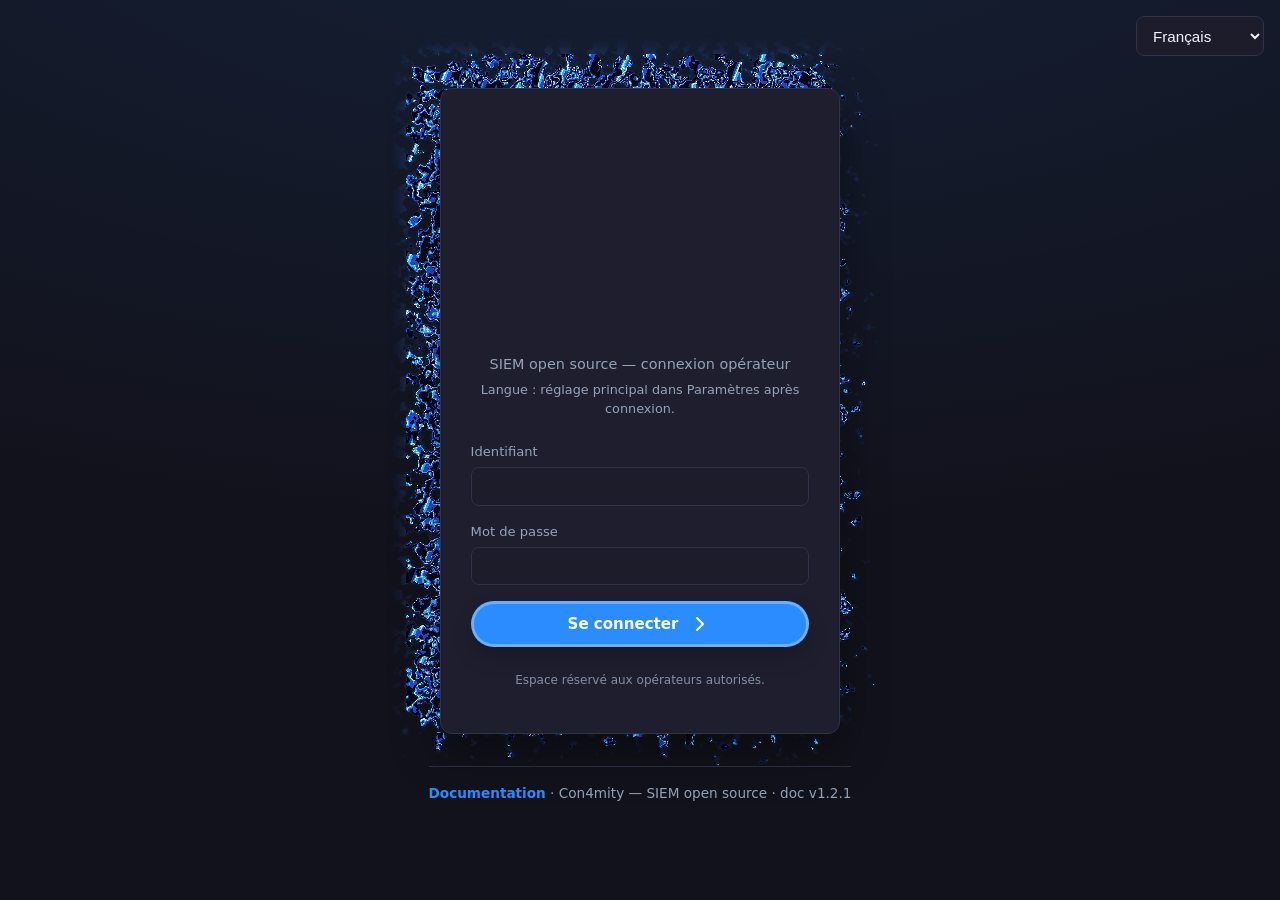
==== frontend/index.html @ 52e753b9 "Initial commit - backend + dashboard + correlator" ====
<!DOCTYPE html>
<html lang="fr">
  <head>
    <meta charset="UTF-8" />
    <meta name="viewport" content="width=device-width, initial-scale=1.0" />
    <title>Con4mity — Connexion</title>
    <link rel="stylesheet" href="style.css?v=10" />
  </head>
  <body class="page page--center" data-page-title-key="pageTitle.login">
    <!-- Filtre SVG « electric border » (turbulence + displacement) — inspiré freefrontend / CodePen -->
    <!-- 1×1 + pas de overflow:hidden : sinon Chrome peut ignorer filter:url(#…) sur du HTML -->
    <svg
      class="login-electric-filters"
      width="1"
      height="1"
      aria-hidden="true"
      focusable="false"
    >
      <defs>
        <filter
          id="con4mity-electric"
          x="-60%"
          y="-60%"
          width="220%"
          height="220%"
          color-interpolation-filters="sRGB"
        >
          <feTurbulence
            type="fractalNoise"
            baseFrequency="0.045"
            numOctaves="3"
            seed="2"
            result="noise"
          >
            <animate
              attributeName="baseFrequency"
              dur="2.2s"
              values="0.032;0.09;0.045"
              repeatCount="indefinite"
            />
            <animate
              attributeName="seed"
              dur="3.5s"
              values="2;31;2"
              repeatCount="indefinite"
            />
          </feTurbulence>
          <!-- Contraste sur le bruit = déplacements plus « foudre », moins lisse -->
          <feComponentTransfer in="noise" result="noiseSharp">
            <feFuncR type="linear" slope="2.4" intercept="-0.35" />
            <feFuncG type="linear" slope="2.4" intercept="-0.35" />
          </feComponentTransfer>
          <feDisplacementMap
            in="SourceGraphic"
            in2="noiseSharp"
            scale="56"
            xChannelSelector="R"
            yChannelSelector="G"
          />
        </filter>
      </defs>
    </svg>

    <div class="login-toolbar">
      <label class="login-lang-label">
        <span class="visually-hidden" data-i18n="lang.label">Langue</span>
        <select class="lang-select" aria-label="Language">
          <option value="fr" data-i18n="settings.lang.fr">Français</option>
          <option value="en" data-i18n="settings.lang.en">English</option>
          <option value="es" data-i18n="settings.lang.es">Español</option>
        </select>
      </label>
    </div>

    <div class="login-electric-wrap">
      <div class="login-electric-ring" aria-hidden="true"></div>
      <main class="card login-card">
      <img
        src="assets/logo.png?v=5"
        alt="Con4mity"
        class="login-logo"
        width="220"
        height="120"
        decoding="async"
      />
      <p class="tagline" data-i18n="login.tagline">
        SIEM open source — connexion opérateur
      </p>
      <p class="muted" style="font-size: 0.8rem; margin-top: -0.25rem" data-i18n="login.langHint"></p>
      <form id="login-form" class="stack">
        <label>
          <span data-i18n="login.username">Identifiant</span>
          <input name="username" type="text" autocomplete="username" required />
        </label>
        <label>
          <span data-i18n="login.password">Mot de passe</span>
          <input
            name="password"
            type="password"
            autocomplete="current-password"
            required
          />
        </label>
        <button type="submit" class="btn btn--primary btn--shine">
          <span data-i18n="login.submit">Se connecter</span>
          <svg
            class="btn--shine__icon"
            width="24"
            height="24"
            viewBox="0 0 24 24"
            fill="none"
            xmlns="http://www.w3.org/2000/svg"
            aria-hidden="true"
          >
            <path
              d="M9 6l6 6-6 6"
              stroke="currentColor"
              stroke-width="2"
              stroke-linecap="round"
              stroke-linejoin="round"
            />
          </svg>
        </button>
        <p id="login-error" class="error" hidden></p>
      </form>
      <p class="login-footer" data-i18n="login.footer">
        Espace réservé aux opérateurs autorisés.
      </p>
      </main>
    </div>

    <div id="app-footer"></div>
    <script src="app.js?v=7"></script>
    <script src="i18n.js?v=5"></script>
    <script src="footer.js?v=5"></script>
    <script>
      function loginErrorMessage(raw) {
        const s = (raw || "").toLowerCase();
        if (s.includes("invalid username") || s.includes("invalid password")) {
          return typeof t === "function" ? t("login.errorInvalid") : "Identifiants invalides";
        }
        if (raw && raw.length < 200) return raw;
        return typeof t === "function" ? t("login.errorNetwork") : "Erreur de connexion";
      }

      document.getElementById("login-form").addEventListener("submit", async (e) => {
        e.preventDefault();
        const err = document.getElementById("login-error");
        err.hidden = true;
        const fd = new FormData(e.target);
        const username = String(fd.get("username") || "").trim();
        const password = String(fd.get("password") || "");
        try {
          const data = await fetch(`${API_BASE}/login`, {
            method: "POST",
            headers: { "Content-Type": "application/json" },
            body: JSON.stringify({ username, password }),
          });
          if (!data.ok) {
            const text = await data.text();
            let detail = text;
            try {
              const j = JSON.parse(text);
              if (j.detail) detail = typeof j.detail === "string" ? j.detail : JSON.stringify(j.detail);
            } catch (_) {}
            throw new Error(loginErrorMessage(detail));
          }
          const json = await data.json();
          localStorage.setItem("con4mity_token", json.access_token);
          window.location.href = "overview.html";
        } catch (x) {
          err.textContent = loginErrorMessage(x.message);
          err.hidden = false;
        }
      });

    </script>
  </body>
</html>
---- frontend/style.css ----
:root {
  --bg: #12121c;
  --bg-elevated: #1c1c2b;
  --panel: #1e1e2e;
  --text: #f0f3fa;
  --muted: #94a3b8;
  --accent: #2b8cff;
  --accent-hover: #4a9eff;
  --accent-muted: rgba(43, 140, 255, 0.15);
  --border: #2d3348;
  --crit: #f87171;
  --high: #fb923c;
  --med: #facc15;
  --ok: #4ade80;
  --radius: 12px;
  --radius-sm: 8px;
  --shadow: 0 16px 48px rgba(0, 0, 0, 0.45);
  --font: "Segoe UI", system-ui, -apple-system, Roboto, sans-serif;
}

*,
*::before,
*::after {
  box-sizing: border-box;
}

body {
  margin: 0;
  font-family: var(--font);
  background: var(--bg);
  color: var(--text);
  line-height: 1.5;
  -webkit-font-smoothing: antialiased;
}

.page {
  min-height: 100vh;
  padding: 0 clamp(1rem, 3vw, 2rem) 2rem;
}

.page--center {
  display: flex;
  flex-direction: column;
  align-items: center;
  justify-content: center;
  padding-top: 3rem;
  padding-bottom: 2rem;
  background:
    radial-gradient(ellipse 120% 80% at 50% -20%, rgba(43, 140, 255, 0.12), transparent),
    var(--bg);
}

.login-toolbar {
  position: fixed;
  top: 1rem;
  right: 1rem;
  z-index: 10;
}

.visually-hidden {
  position: absolute;
  width: 1px;
  height: 1px;
  padding: 0;
  margin: -1px;
  overflow: hidden;
  clip: rect(0, 0, 0, 0);
  white-space: nowrap;
  border: 0;
}

.card {
  width: min(100%, 400px);
  background: var(--panel);
  border: 1px solid var(--border);
  border-radius: var(--radius);
  padding: 2rem 1.85rem;
  box-shadow: var(--shadow);
}

.login-card {
  text-align: center;
}

/* Filtre SVG : rester dans le document sans être masqué (réf. filter: url(#con4mity-electric)) */
.login-electric-filters {
  position: fixed;
  left: 0;
  top: 0;
  width: 1px;
  height: 1px;
  margin: 0;
  padding: 0;
  border: 0;
  overflow: visible;
  pointer-events: none;
  opacity: 0;
  z-index: -1;
}

/* Bordure « electric » bleue : anneau déformé par feTurbulence + feDisplacementMap */
.login-electric-wrap {
  position: relative;
  width: min(100%, 400px);
}

.login-electric-ring {
  position: absolute;
  inset: -6px;
  z-index: 0;
  pointer-events: none;
  border-radius: calc(var(--radius) + 6px);
  /* Bandes contrastées : le displacement déforme des arêtes nettes → effet « foudre » */
  background: repeating-linear-gradient(
    112deg,
    #020617 0px,
    #020617 4px,
    #1e3a8a 4px,
    #1e3a8a 6px,
    #38bdf8 6px,
    #38bdf8 7px,
    #f0f9ff 7px,
    #f0f9ff 8px,
    #38bdf8 8px,
    #38bdf8 10px,
    #1d4ed8 10px,
    #1d4ed8 14px,
    #020617 14px,
    #020617 18px
  );
  background-size: 220% 220%;
  animation: login-electric-shift 2.8s linear infinite;
  filter: url(#con4mity-electric);
  /* Halo séparé : gros blur sur l’élément filtré lisse tout l’effet */
  box-shadow: 0 0 18px rgba(59, 130, 246, 0.35);
}

@keyframes login-electric-shift {
  0% {
    background-position: 0% 40%;
  }
  100% {
    background-position: 100% 60%;
  }
}

.card.login-card {
  position: relative;
  z-index: 1;
  width: 100%;
  margin: 0;
  border: 1px solid var(--border);
  border-radius: var(--radius);
  background: var(--panel);
  box-shadow: var(--shadow);
}

@media (prefers-reduced-motion: reduce) {
  .login-electric-ring {
    animation: none;
    filter: none;
    background: linear-gradient(135deg, #1e40af, #3b82f6, #60a5fa);
    background-size: 100% 100%;
    box-shadow: 0 0 20px rgba(59, 130, 246, 0.35);
  }
}

.login-logo {
  display: block;
  width: min(220px, 85%);
  height: auto;
  margin: 0 auto 1.25rem;
}

.login-card .tagline {
  margin: 0 0 0.5rem;
  font-size: 0.9rem;
  color: var(--muted);
}

.stack {
  display: flex;
  flex-direction: column;
  gap: 1rem;
  margin-top: 1.5rem;
  text-align: left;
}

.stack label {
  display: flex;
  flex-direction: column;
  gap: 0.35rem;
  font-size: 0.82rem;
  color: var(--muted);
}

input,
select {
  padding: 0.6rem 0.75rem;
  border-radius: var(--radius-sm);
  border: 1px solid var(--border);
  background: var(--bg-elevated);
  color: var(--text);
  font-size: 0.95rem;
}

input:focus,
select:focus {
  outline: none;
  border-color: var(--accent);
  box-shadow: 0 0 0 3px var(--accent-muted);
}

.btn {
  cursor: pointer;
  border: none;
  border-radius: var(--radius-sm);
  padding: 0.65rem 1.1rem;
  font-weight: 600;
  font-size: 0.9rem;
  font-family: inherit;
  transition: background 0.15s, transform 0.1s;
}

.btn:active {
  transform: scale(0.98);
}

.btn--primary {
  background: var(--accent);
  color: #fff;
}

.btn--primary:hover {
  background: var(--accent-hover);
}

/* Uiverse shine button — https://uiverse.io/adeladel522/giant-earwig-69 (login submit) */
.btn--shine {
  position: relative;
  display: flex;
  align-items: center;
  justify-content: center;
  gap: 0.625rem;
  width: 100%;
  padding-block: 0.5rem;
  padding-inline: 1.25rem;
  border-radius: 9999px;
  border: 3px solid rgba(255, 255, 255, 0.3);
  outline: none;
  overflow: hidden;
  font-size: 0.94rem;
  font-weight: 700;
  box-shadow: 0 10px 20px rgba(0, 0, 0, 0.2);
  transition: transform 0.3s ease-in-out, border-color 0.3s ease-in-out, background 0.3s ease-in-out,
    box-shadow 0.3s ease-in-out;
}

.btn--shine .btn--shine__icon {
  width: 24px;
  height: 24px;
  flex-shrink: 0;
  transition: transform 0.3s ease-in-out;
}

.btn--shine:hover {
  transform: scale(1.05);
  border-color: rgba(255, 255, 255, 0.6);
  background: var(--accent-hover);
}

.btn--shine:hover .btn--shine__icon {
  transform: translateX(4px);
}

.btn--shine:hover::before {
  animation: btn-shine-sweep 1.5s ease-out infinite;
}

.btn--shine::before {
  content: "";
  position: absolute;
  width: 100px;
  height: 100%;
  top: 0;
  left: -100px;
  opacity: 0.6;
  pointer-events: none;
  background-image: linear-gradient(
    120deg,
    rgba(255, 255, 255, 0) 30%,
    rgba(255, 255, 255, 0.8),
    rgba(255, 255, 255, 0) 70%
  );
}

.btn--shine:active {
  transform: scale(0.98);
}

@keyframes btn-shine-sweep {
  0% {
    left: -100px;
  }
  60% {
    left: 100%;
  }
  to {
    left: 100%;
  }
}

@media (prefers-reduced-motion: reduce) {
  .btn--shine,
  .btn--shine .btn--shine__icon {
    transition: none;
  }
  .btn--shine:hover {
    transform: none;
  }
  .btn--shine:hover .btn--shine__icon {
    transform: none;
  }
  .btn--shine:hover::before {
    animation: none;
  }
}

.btn--ghost {
  background: transparent;
  color: var(--muted);
  border: 1px solid var(--border);
}

.btn--ghost:hover {
  color: var(--text);
  border-color: var(--muted);
}

.btn--sm {
  padding: 0.35rem 0.65rem;
  font-size: 0.78rem;
  margin-right: 0.35rem;
  margin-bottom: 0.25rem;
}

.error {
  color: var(--crit);
  font-size: 0.85rem;
  margin: 0;
  text-align: center;
}

.login-footer {
  margin-top: 1.5rem;
  font-size: 0.75rem;
  color: var(--muted);
  opacity: 0.85;
}

.shell {
  max-width: 1280px;
  margin: 0 auto;
}

.topbar {
  display: flex;
  flex-wrap: wrap;
  align-items: center;
  justify-content: space-between;
  gap: 1rem;
  padding: 1rem 0 1.25rem;
  border-bottom: 1px solid var(--border);
  margin-bottom: 1.5rem;
}

.topbar__left {
  display: flex;
  align-items: center;
  gap: 1rem;
  min-width: 0;
}

.topbar__logo {
  height: 44px;
  width: auto;
  flex-shrink: 0;
}

.topbar__titles {
  min-width: 0;
}

.topbar__titles .brand-name {
  margin: 0;
  font-size: 1.05rem;
  font-weight: 700;
  letter-spacing: 0.06em;
  line-height: 1.2;
}

.topbar__titles .brand-sub {
  margin: 0.1rem 0 0;
  font-size: 0.75rem;
  color: var(--muted);
}

.topbar__right {
  display: flex;
  align-items: center;
  gap: 0.75rem;
  flex-wrap: wrap;
}

.topbar__nav {
  display: flex;
  align-items: center;
  gap: 0.35rem;
}

.topbar__nav a {
  color: var(--muted);
  text-decoration: none;
  padding: 0.45rem 0.75rem;
  border-radius: var(--radius-sm);
  font-size: 0.88rem;
  font-weight: 500;
}

.topbar__nav a:hover,
.topbar__nav a.active {
  color: var(--text);
  background: var(--accent-muted);
  color: var(--accent);
}

.muted {
  color: var(--muted);
  font-size: 0.9rem;
}

.page-intro {
  margin-bottom: 1.25rem;
}

.page-intro h1 {
  margin: 0 0 0.25rem;
  font-size: 1.35rem;
  font-weight: 700;
}

.page-intro p {
  margin: 0;
  font-size: 0.9rem;
}

.toolbar {
  display: flex;
  flex-wrap: wrap;
  align-items: center;
  gap: 0.75rem;
  margin-bottom: 1rem;
}

.search-field {
  flex: 1;
  min-width: 200px;
}

.search-field input {
  width: 100%;
}

.kpis {
  display: grid;
  grid-template-columns: repeat(auto-fit, minmax(140px, 1fr));
  gap: 0.85rem;
  margin-bottom: 1.25rem;
}

.kpi {
  background: var(--panel);
  border: 1px solid var(--border);
  border-radius: var(--radius-sm);
  padding: 1rem 1.1rem;
}

.kpi--accent {
  border-color: rgba(43, 140, 255, 0.35);
}

.kpi__label {
  display: block;
  font-size: 0.72rem;
  text-transform: uppercase;
  letter-spacing: 0.06em;
  color: var(--muted);
}

.kpi__value {
  font-size: 1.65rem;
  font-weight: 700;
  margin-top: 0.2rem;
  font-variant-numeric: tabular-nums;
}

.kpi__hint {
  font-size: 0.75rem;
  color: var(--muted);
  margin-top: 0.35rem;
}

.panel {
  background: var(--panel);
  border: 1px solid var(--border);
  border-radius: var(--radius);
  padding: 1.15rem 1.2rem 1.35rem;
}

.panel__head {
  display: flex;
  align-items: flex-start;
  justify-content: space-between;
  gap: 1rem;
  flex-wrap: wrap;
  margin-bottom: 0.85rem;
}

.panel__head h2 {
  margin: 0;
  font-size: 1rem;
  font-weight: 600;
}

.panel__actions {
  display: flex;
  align-items: center;
  gap: 0.75rem;
  flex-wrap: wrap;
  justify-content: flex-end;
}

.row {
  width: 100%;
}

.filters {
  display: flex;
  gap: 1rem;
  flex-wrap: wrap;
}

.filters label {
  font-size: 0.78rem;
  color: var(--muted);
  display: flex;
  flex-direction: column;
  gap: 0.3rem;
}

.table-wrap {
  overflow-x: auto;
  border-radius: var(--radius-sm);
  border: 1px solid var(--border);
}

.table {
  width: 100%;
  border-collapse: collapse;
  font-size: 0.86rem;
}

.table th,
.table td {
  text-align: left;
  padding: 0.65rem 0.75rem;
  border-bottom: 1px solid var(--border);
  vertical-align: top;
}

.table tr:last-child td {
  border-bottom: none;
}

.table th {
  color: var(--muted);
  font-weight: 600;
  font-size: 0.72rem;
  text-transform: uppercase;
  letter-spacing: 0.04em;
  background: var(--bg-elevated);
}

.table tbody tr:hover td {
  background: rgba(43, 140, 255, 0.04);
}

.mono {
  font-family: ui-monospace, "Cascadia Code", monospace;
  font-size: 0.82rem;
  white-space: nowrap;
}

.msg {
  max-width: 52ch;
  word-break: break-word;
}

.pill {
  display: inline-block;
  padding: 0.2rem 0.5rem;
  border-radius: 999px;
  background: var(--bg-elevated);
  font-size: 0.72rem;
  font-weight: 500;
}

.pill--crit {
  background: rgba(248, 113, 113, 0.18);
  color: var(--crit);
}

.pill--high {
  background: rgba(251, 146, 60, 0.18);
  color: var(--high);
}

.pill--med {
  background: rgba(250, 204, 21, 0.15);
  color: var(--med);
}

.pill--info {
  background: rgba(43, 140, 255, 0.15);
  color: var(--accent);
}

.pill--muted {
  background: rgba(148, 163, 184, 0.12);
  color: var(--muted);
}

.actions {
  white-space: normal;
}

.status-pill {
  display: inline-block;
  padding: 0.2rem 0.45rem;
  border-radius: 6px;
  font-size: 0.75rem;
  background: var(--bg-elevated);
  color: var(--muted);
}

.status-pill--new {
  color: var(--crit);
  background: rgba(248, 113, 113, 0.12);
}

.status-pill--progress {
  color: var(--high);
  background: rgba(251, 146, 60, 0.12);
}

.status-pill--done {
  color: var(--ok);
  background: rgba(74, 222, 128, 0.12);
}

.table-empty {
  padding: 2rem;
  text-align: center;
  color: var(--muted);
  font-size: 0.9rem;
}

.nav-links {
  display: flex;
  flex-wrap: wrap;
  align-items: center;
  gap: 0.25rem;
}

.navlink {
  color: var(--muted);
  text-decoration: none;
  padding: 0.45rem 0.65rem;
  border-radius: var(--radius-sm);
  font-size: 0.82rem;
  font-weight: 500;
  white-space: nowrap;
}

.navlink:hover,
.navlink.active {
  color: var(--accent);
  background: var(--accent-muted);
}

.chart-grid {
  display: grid;
  grid-template-columns: repeat(auto-fit, minmax(280px, 1fr));
  gap: 1rem;
  margin-bottom: 1.25rem;
}

.chart-card {
  background: var(--panel);
  border: 1px solid var(--border);
  border-radius: var(--radius);
  padding: 1rem 1.1rem;
}

.chart-card h3 {
  margin: 0 0 0.75rem;
  font-size: 0.88rem;
  font-weight: 600;
  color: var(--muted);
}

.chart-card canvas {
  max-height: 220px;
}

.timeline-strip {
  display: flex;
  align-items: flex-end;
  gap: 3px;
  height: 72px;
  padding: 0.5rem 0;
}

.timeline-bar {
  flex: 1;
  min-width: 4px;
  background: var(--accent);
  border-radius: 3px 3px 0 0;
  opacity: 0.85;
  transition: opacity 0.15s;
}

.timeline-bar:hover {
  opacity: 1;
}

.map-grid {
  display: grid;
  grid-template-columns: 1fr minmax(220px, 34%);
  gap: 1rem;
  align-items: start;
}

.source-cols {
  display: grid;
  grid-template-columns: 1fr 1fr;
  gap: 1rem;
}

.source-col__title {
  margin: 0 0 0.5rem;
  font-size: 0.72rem;
  font-weight: 600;
  text-transform: uppercase;
  letter-spacing: 0.06em;
}

@media (max-width: 720px) {
  .map-grid {
    grid-template-columns: 1fr;
  }

  .source-cols {
    grid-template-columns: 1fr;
  }
}

.map-placeholder {
  background: var(--bg-elevated);
  border: 1px dashed var(--border);
  border-radius: var(--radius-sm);
  min-height: 140px;
  display: flex;
  align-items: center;
  justify-content: center;
  color: var(--muted);
  font-size: 0.85rem;
  padding: 1rem;
  text-align: center;
}

.ip-list {
  font-size: 0.8rem;
  color: var(--muted);
  margin: 0;
  padding-left: 1.1rem;
}

.ip-list li {
  margin-bottom: 0.25rem;
}

.drawer-backdrop {
  position: fixed;
  inset: 0;
  background: rgba(0, 0, 0, 0.45);
  z-index: 50;
  display: none;
}

.drawer-backdrop.is-open {
  display: block;
}

.drawer {
  position: fixed;
  top: 0;
  right: 0;
  width: min(100%, 420px);
  height: 100%;
  background: var(--panel);
  border-left: 1px solid var(--border);
  z-index: 51;
  padding: 1.25rem;
  overflow-y: auto;
  transform: translateX(100%);
  transition: transform 0.2s ease;
}

.drawer.is-open {
  transform: translateX(0);
}

.drawer h3 {
  margin-top: 0;
}

.drawer .btn {
  margin-top: 0.75rem;
  margin-right: 0.5rem;
}

.toggle-row {
  display: flex;
  align-items: center;
  gap: 0.75rem;
  flex-wrap: wrap;
  margin-bottom: 1rem;
}

.toggle-row label {
  font-size: 0.8rem;
  color: var(--muted);
  display: flex;
  align-items: center;
  gap: 0.35rem;
}

.filter-grid {
  display: grid;
  grid-template-columns: repeat(auto-fit, minmax(140px, 1fr));
  gap: 0.75rem;
  margin-bottom: 1rem;
}

.filter-grid label {
  font-size: 0.75rem;
  color: var(--muted);
  display: flex;
  flex-direction: column;
  gap: 0.25rem;
}

.seg {
  display: inline-flex;
  border: 1px solid var(--border);
  border-radius: var(--radius-sm);
  overflow: hidden;
}

.seg button {
  border: none;
  background: transparent;
  color: var(--muted);
  padding: 0.4rem 0.75rem;
  font-size: 0.8rem;
  cursor: pointer;
}

.seg button.is-on {
  background: var(--accent-muted);
  color: var(--accent);
}

.site-footer {
  max-width: 1280px;
  margin: 2rem auto 0;
  padding: 1rem 0 1.5rem;
  border-top: 1px solid var(--border);
  font-size: 0.85rem;
  color: var(--muted);
  text-align: center;
}

.site-footer__link {
  color: var(--accent);
  text-decoration: none;
  font-weight: 600;
}

.site-footer__link:hover {
  text-decoration: underline;
}

.page--doc {
  padding-bottom: 3rem;
}

.doc-header {
  display: flex;
  align-items: center;
  justify-content: space-between;
  padding: 0.75rem clamp(1rem, 3vw, 2rem);
  border-bottom: 1px solid var(--border);
  background: var(--panel);
}

.doc-header__link {
  color: var(--text);
  font-weight: 700;
  letter-spacing: 0.06em;
  text-decoration: none;
}

.doc-shell {
  padding-top: 1.25rem;
}

.doc-version {
  font-size: 0.9rem;
  color: var(--muted);
  margin-bottom: 1rem;
}

.doc-body {
  background: var(--panel);
  border: 1px solid var(--border);
  border-radius: var(--radius);
  padding: 1.25rem 1.35rem 1.75rem;
  margin-bottom: 1.5rem;
}

.doc-body h1,
.doc-body h2 {
  margin-top: 1.25rem;
  font-size: 1.15rem;
}

.doc-body h1:first-child,
.doc-body nav + h1 {
  margin-top: 0;
}

.doc-toc {
  display: flex;
  flex-wrap: wrap;
  gap: 0.5rem 1rem;
  margin-bottom: 1rem;
  padding-bottom: 0.75rem;
  border-bottom: 1px solid var(--border);
}

.doc-toc a {
  color: var(--accent);
  font-size: 0.85rem;
  text-decoration: none;
}

.doc-toc a:hover {
  text-decoration: underline;
}

.doc-body code {
  font-size: 0.82em;
  background: var(--bg-elevated);
  padding: 0.1rem 0.35rem;
  border-radius: 4px;
}

.settings-lang-panel {
  margin-bottom: 1.25rem;
}

.settings-lang-panel h2 {
  margin-top: 0;
  font-size: 1rem;
}

.settings-lang-row {
  display: flex;
  flex-direction: column;
  gap: 0.35rem;
  margin-top: 0.75rem;
  max-width: 280px;
  font-size: 0.85rem;
  color: var(--muted);
}

.settings-blocks {
  display: flex;
  flex-direction: column;
  gap: 1.5rem;
}

.settings-block__title {
  margin: 0 0 0.75rem;
  font-size: 1rem;
  color: var(--accent);
  letter-spacing: 0.04em;
  text-transform: uppercase;
  font-weight: 700;
}

.settings-card-grid {
  display: grid;
  grid-template-columns: repeat(auto-fill, minmax(260px, 1fr));
  gap: 0.85rem;
}

.settings-card {
  background: var(--bg-elevated);
  border: 1px solid var(--border);
  border-radius: var(--radius-sm);
  padding: 1rem 1.1rem;
}

.settings-card h3 {
  margin: 0 0 0.5rem;
  font-size: 0.95rem;
}

.settings-card p {
  margin: 0 0 0.65rem;
  font-size: 0.82rem;
  color: var(--muted);
  line-height: 1.45;
}

.settings-badge {
  display: inline-block;
  font-size: 0.72rem;
  padding: 0.2rem 0.5rem;
  border-radius: 999px;
  background: var(--accent-muted);
  color: var(--accent);
  font-weight: 600;
}

.login-lang-label {
  display: flex;
  align-items: center;
  gap: 0.5rem;
}

.login-lang-label select {
  min-width: 8rem;
}

@media (max-width: 640px) {
  .topbar__left {
    width: 100%;
  }

  .topbar__right {
    width: 100%;
    justify-content: space-between;
  }
}
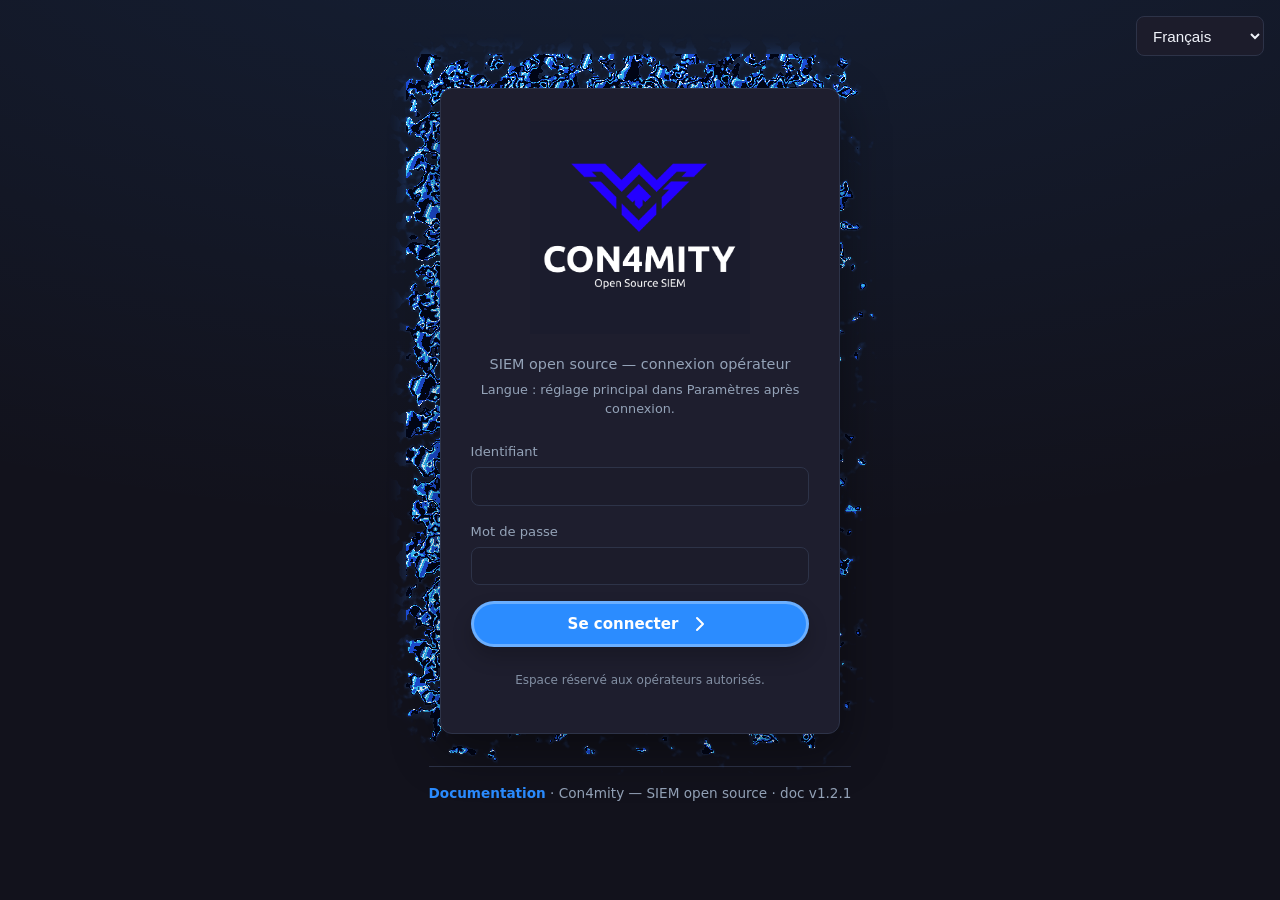
==== commit 50950d0e: "test" ====
--- a/frontend/index.html
+++ b/frontend/index.html
@@ -1,179 +1,179 @@
-<!DOCTYPE html>
-<html lang="fr">
-  <head>
-    <meta charset="UTF-8" />
-    <meta name="viewport" content="width=device-width, initial-scale=1.0" />
-    <title>Con4mity — Connexion</title>
-    <link rel="stylesheet" href="style.css?v=10" />
-  </head>
-  <body class="page page--center" data-page-title-key="pageTitle.login">
-    <!-- Filtre SVG « electric border » (turbulence + displacement) — inspiré freefrontend / CodePen -->
-    <!-- 1×1 + pas de overflow:hidden : sinon Chrome peut ignorer filter:url(#…) sur du HTML -->
-    <svg
-      class="login-electric-filters"
-      width="1"
-      height="1"
-      aria-hidden="true"
-      focusable="false"
-    >
-      <defs>
-        <filter
-          id="con4mity-electric"
-          x="-60%"
-          y="-60%"
-          width="220%"
-          height="220%"
-          color-interpolation-filters="sRGB"
-        >
-          <feTurbulence
-            type="fractalNoise"
-            baseFrequency="0.045"
-            numOctaves="3"
-            seed="2"
-            result="noise"
-          >
-            <animate
-              attributeName="baseFrequency"
-              dur="2.2s"
-              values="0.032;0.09;0.045"
-              repeatCount="indefinite"
-            />
-            <animate
-              attributeName="seed"
-              dur="3.5s"
-              values="2;31;2"
-              repeatCount="indefinite"
-            />
-          </feTurbulence>
-          <!-- Contraste sur le bruit = déplacements plus « foudre », moins lisse -->
-          <feComponentTransfer in="noise" result="noiseSharp">
-            <feFuncR type="linear" slope="2.4" intercept="-0.35" />
-            <feFuncG type="linear" slope="2.4" intercept="-0.35" />
-          </feComponentTransfer>
-          <feDisplacementMap
-            in="SourceGraphic"
-            in2="noiseSharp"
-            scale="56"
-            xChannelSelector="R"
-            yChannelSelector="G"
-          />
-        </filter>
-      </defs>
-    </svg>
-
-    <div class="login-toolbar">
-      <label class="login-lang-label">
-        <span class="visually-hidden" data-i18n="lang.label">Langue</span>
-        <select class="lang-select" aria-label="Language">
-          <option value="fr" data-i18n="settings.lang.fr">Français</option>
-          <option value="en" data-i18n="settings.lang.en">English</option>
-          <option value="es" data-i18n="settings.lang.es">Español</option>
-        </select>
-      </label>
-    </div>
-
-    <div class="login-electric-wrap">
-      <div class="login-electric-ring" aria-hidden="true"></div>
-      <main class="card login-card">
-      <img
-        src="assets/logo.png?v=5"
-        alt="Con4mity"
-        class="login-logo"
-        width="220"
-        height="120"
-        decoding="async"
-      />
-      <p class="tagline" data-i18n="login.tagline">
-        SIEM open source — connexion opérateur
-      </p>
-      <p class="muted" style="font-size: 0.8rem; margin-top: -0.25rem" data-i18n="login.langHint"></p>
-      <form id="login-form" class="stack">
-        <label>
-          <span data-i18n="login.username">Identifiant</span>
-          <input name="username" type="text" autocomplete="username" required />
-        </label>
-        <label>
-          <span data-i18n="login.password">Mot de passe</span>
-          <input
-            name="password"
-            type="password"
-            autocomplete="current-password"
-            required
-          />
-        </label>
-        <button type="submit" class="btn btn--primary btn--shine">
-          <span data-i18n="login.submit">Se connecter</span>
-          <svg
-            class="btn--shine__icon"
-            width="24"
-            height="24"
-            viewBox="0 0 24 24"
-            fill="none"
-            xmlns="http://www.w3.org/2000/svg"
-            aria-hidden="true"
-          >
-            <path
-              d="M9 6l6 6-6 6"
-              stroke="currentColor"
-              stroke-width="2"
-              stroke-linecap="round"
-              stroke-linejoin="round"
-            />
-          </svg>
-        </button>
-        <p id="login-error" class="error" hidden></p>
-      </form>
-      <p class="login-footer" data-i18n="login.footer">
-        Espace réservé aux opérateurs autorisés.
-      </p>
-      </main>
-    </div>
-
-    <div id="app-footer"></div>
-    <script src="app.js?v=7"></script>
-    <script src="i18n.js?v=5"></script>
-    <script src="footer.js?v=5"></script>
-    <script>
-      function loginErrorMessage(raw) {
-        const s = (raw || "").toLowerCase();
-        if (s.includes("invalid username") || s.includes("invalid password")) {
-          return typeof t === "function" ? t("login.errorInvalid") : "Identifiants invalides";
-        }
-        if (raw && raw.length < 200) return raw;
-        return typeof t === "function" ? t("login.errorNetwork") : "Erreur de connexion";
-      }
-
-      document.getElementById("login-form").addEventListener("submit", async (e) => {
-        e.preventDefault();
-        const err = document.getElementById("login-error");
-        err.hidden = true;
-        const fd = new FormData(e.target);
-        const username = String(fd.get("username") || "").trim();
-        const password = String(fd.get("password") || "");
-        try {
-          const data = await fetch(`${API_BASE}/login`, {
-            method: "POST",
-            headers: { "Content-Type": "application/json" },
-            body: JSON.stringify({ username, password }),
-          });
-          if (!data.ok) {
-            const text = await data.text();
-            let detail = text;
-            try {
-              const j = JSON.parse(text);
-              if (j.detail) detail = typeof j.detail === "string" ? j.detail : JSON.stringify(j.detail);
-            } catch (_) {}
-            throw new Error(loginErrorMessage(detail));
-          }
-          const json = await data.json();
-          localStorage.setItem("con4mity_token", json.access_token);
-          window.location.href = "overview.html";
-        } catch (x) {
-          err.textContent = loginErrorMessage(x.message);
-          err.hidden = false;
-        }
-      });
-
-    </script>
-  </body>
-</html>
+<!DOCTYPE html>
+<html lang="fr">
+  <head>
+    <meta charset="UTF-8" />
+    <meta name="viewport" content="width=device-width, initial-scale=1.0" />
+    <title>Con4mity — Connexion</title>
+    <link rel="stylesheet" href="style.css?v=10" />
+  </head>
+  <body class="page page--center" data-page-title-key="pageTitle.login">
+    <!-- Filtre SVG « electric border » (turbulence + displacement) — inspiré freefrontend / CodePen -->
+    <!-- 1×1 + pas de overflow:hidden : sinon Chrome peut ignorer filter:url(#…) sur du HTML -->
+    <svg
+      class="login-electric-filters"
+      width="1"
+      height="1"
+      aria-hidden="true"
+      focusable="false"
+    >
+      <defs>
+        <filter
+          id="con4mity-electric"
+          x="-60%"
+          y="-60%"
+          width="220%"
+          height="220%"
+          color-interpolation-filters="sRGB"
+        >
+          <feTurbulence
+            type="fractalNoise"
+            baseFrequency="0.045"
+            numOctaves="3"
+            seed="2"
+            result="noise"
+          >
+            <animate
+              attributeName="baseFrequency"
+              dur="2.2s"
+              values="0.032;0.09;0.045"
+              repeatCount="indefinite"
+            />
+            <animate
+              attributeName="seed"
+              dur="3.5s"
+              values="2;31;2"
+              repeatCount="indefinite"
+            />
+          </feTurbulence>
+          <!-- Contraste sur le bruit = déplacements plus « foudre », moins lisse -->
+          <feComponentTransfer in="noise" result="noiseSharp">
+            <feFuncR type="linear" slope="2.4" intercept="-0.35" />
+            <feFuncG type="linear" slope="2.4" intercept="-0.35" />
+          </feComponentTransfer>
+          <feDisplacementMap
+            in="SourceGraphic"
+            in2="noiseSharp"
+            scale="56"
+            xChannelSelector="R"
+            yChannelSelector="G"
+          />
+        </filter>
+      </defs>
+    </svg>
+
+    <div class="login-toolbar">
+      <label class="login-lang-label">
+        <span class="visually-hidden" data-i18n="lang.label">Langue</span>
+        <select class="lang-select" aria-label="Language">
+          <option value="fr" data-i18n="settings.lang.fr">Français</option>
+          <option value="en" data-i18n="settings.lang.en">English</option>
+          <option value="es" data-i18n="settings.lang.es">Español</option>
+        </select>
+      </label>
+    </div>
+
+    <div class="login-electric-wrap">
+      <div class="login-electric-ring" aria-hidden="true"></div>
+      <main class="card login-card">
+      <img
+        src="assets/logo.png?v=5"
+        alt="Con4mity"
+        class="login-logo"
+        width="220"
+        height="120"
+        decoding="async"
+      />
+      <p class="tagline" data-i18n="login.tagline">
+        SIEM open source — connexion opérateur
+      </p>
+      <p class="muted" style="font-size: 0.8rem; margin-top: -0.25rem" data-i18n="login.langHint"></p>
+      <form id="login-form" class="stack">
+        <label>
+          <span data-i18n="login.username">Identifiant</span>
+          <input name="username" type="text" autocomplete="username" required />
+        </label>
+        <label>
+          <span data-i18n="login.password">Mot de passe</span>
+          <input
+            name="password"
+            type="password"
+            autocomplete="current-password"
+            required
+          />
+        </label>
+        <button type="submit" class="btn btn--primary btn--shine">
+          <span data-i18n="login.submit">Se connecter</span>
+          <svg
+            class="btn--shine__icon"
+            width="24"
+            height="24"
+            viewBox="0 0 24 24"
+            fill="none"
+            xmlns="http://www.w3.org/2000/svg"
+            aria-hidden="true"
+          >
+            <path
+              d="M9 6l6 6-6 6"
+              stroke="currentColor"
+              stroke-width="2"
+              stroke-linecap="round"
+              stroke-linejoin="round"
+            />
+          </svg>
+        </button>
+        <p id="login-error" class="error" hidden></p>
+      </form>
+      <p class="login-footer" data-i18n="login.footer">
+        Espace réservé aux opérateurs autorisés.
+      </p>
+      </main>
+    </div>
+
+    <div id="app-footer"></div>
+    <script src="app.js?v=7"></script>
+    <script src="i18n.js?v=5"></script>
+    <script src="footer.js?v=5"></script>
+    <script>
+      function loginErrorMessage(raw) {
+        const s = (raw || "").toLowerCase();
+        if (s.includes("invalid username") || s.includes("invalid password")) {
+          return typeof t === "function" ? t("login.errorInvalid") : "Identifiants invalides";
+        }
+        if (raw && raw.length < 200) return raw;
+        return typeof t === "function" ? t("login.errorNetwork") : "Erreur de connexion";
+      }
+
+      document.getElementById("login-form").addEventListener("submit", async (e) => {
+        e.preventDefault();
+        const err = document.getElementById("login-error");
+        err.hidden = true;
+        const fd = new FormData(e.target);
+        const username = String(fd.get("username") || "").trim();
+        const password = String(fd.get("password") || "");
+        try {
+          const data = await fetch(`${API_BASE}/login`, {
+            method: "POST",
+            headers: { "Content-Type": "application/json" },
+            body: JSON.stringify({ username, password }),
+          });
+          if (!data.ok) {
+            const text = await data.text();
+            let detail = text;
+            try {
+              const j = JSON.parse(text);
+              if (j.detail) detail = typeof j.detail === "string" ? j.detail : JSON.stringify(j.detail);
+            } catch (_) {}
+            throw new Error(loginErrorMessage(detail));
+          }
+          const json = await data.json();
+          localStorage.setItem("con4mity_token", json.access_token);
+          window.location.href = "overview.html";
+        } catch (x) {
+          err.textContent = loginErrorMessage(x.message);
+          err.hidden = false;
+        }
+      });
+
+    </script>
+  </body>
+</html>
--- a/frontend/style.css
+++ b/frontend/style.css
@@ -1,1078 +1,1078 @@
-:root {
-  --bg: #12121c;
-  --bg-elevated: #1c1c2b;
-  --panel: #1e1e2e;
-  --text: #f0f3fa;
-  --muted: #94a3b8;
-  --accent: #2b8cff;
-  --accent-hover: #4a9eff;
-  --accent-muted: rgba(43, 140, 255, 0.15);
-  --border: #2d3348;
-  --crit: #f87171;
-  --high: #fb923c;
-  --med: #facc15;
-  --ok: #4ade80;
-  --radius: 12px;
-  --radius-sm: 8px;
-  --shadow: 0 16px 48px rgba(0, 0, 0, 0.45);
-  --font: "Segoe UI", system-ui, -apple-system, Roboto, sans-serif;
-}
-
-*,
-*::before,
-*::after {
-  box-sizing: border-box;
-}
-
-body {
-  margin: 0;
-  font-family: var(--font);
-  background: var(--bg);
-  color: var(--text);
-  line-height: 1.5;
-  -webkit-font-smoothing: antialiased;
-}
-
-.page {
-  min-height: 100vh;
-  padding: 0 clamp(1rem, 3vw, 2rem) 2rem;
-}
-
-.page--center {
-  display: flex;
-  flex-direction: column;
-  align-items: center;
-  justify-content: center;
-  padding-top: 3rem;
-  padding-bottom: 2rem;
-  background:
-    radial-gradient(ellipse 120% 80% at 50% -20%, rgba(43, 140, 255, 0.12), transparent),
-    var(--bg);
-}
-
-.login-toolbar {
-  position: fixed;
-  top: 1rem;
-  right: 1rem;
-  z-index: 10;
-}
-
-.visually-hidden {
-  position: absolute;
-  width: 1px;
-  height: 1px;
-  padding: 0;
-  margin: -1px;
-  overflow: hidden;
-  clip: rect(0, 0, 0, 0);
-  white-space: nowrap;
-  border: 0;
-}
-
-.card {
-  width: min(100%, 400px);
-  background: var(--panel);
-  border: 1px solid var(--border);
-  border-radius: var(--radius);
-  padding: 2rem 1.85rem;
-  box-shadow: var(--shadow);
-}
-
-.login-card {
-  text-align: center;
-}
-
-/* Filtre SVG : rester dans le document sans être masqué (réf. filter: url(#con4mity-electric)) */
-.login-electric-filters {
-  position: fixed;
-  left: 0;
-  top: 0;
-  width: 1px;
-  height: 1px;
-  margin: 0;
-  padding: 0;
-  border: 0;
-  overflow: visible;
-  pointer-events: none;
-  opacity: 0;
-  z-index: -1;
-}
-
-/* Bordure « electric » bleue : anneau déformé par feTurbulence + feDisplacementMap */
-.login-electric-wrap {
-  position: relative;
-  width: min(100%, 400px);
-}
-
-.login-electric-ring {
-  position: absolute;
-  inset: -6px;
-  z-index: 0;
-  pointer-events: none;
-  border-radius: calc(var(--radius) + 6px);
-  /* Bandes contrastées : le displacement déforme des arêtes nettes → effet « foudre » */
-  background: repeating-linear-gradient(
-    112deg,
-    #020617 0px,
-    #020617 4px,
-    #1e3a8a 4px,
-    #1e3a8a 6px,
-    #38bdf8 6px,
-    #38bdf8 7px,
-    #f0f9ff 7px,
-    #f0f9ff 8px,
-    #38bdf8 8px,
-    #38bdf8 10px,
-    #1d4ed8 10px,
-    #1d4ed8 14px,
-    #020617 14px,
-    #020617 18px
-  );
-  background-size: 220% 220%;
-  animation: login-electric-shift 2.8s linear infinite;
-  filter: url(#con4mity-electric);
-  /* Halo séparé : gros blur sur l’élément filtré lisse tout l’effet */
-  box-shadow: 0 0 18px rgba(59, 130, 246, 0.35);
-}
-
-@keyframes login-electric-shift {
-  0% {
-    background-position: 0% 40%;
-  }
-  100% {
-    background-position: 100% 60%;
-  }
-}
-
-.card.login-card {
-  position: relative;
-  z-index: 1;
-  width: 100%;
-  margin: 0;
-  border: 1px solid var(--border);
-  border-radius: var(--radius);
-  background: var(--panel);
-  box-shadow: var(--shadow);
-}
-
-@media (prefers-reduced-motion: reduce) {
-  .login-electric-ring {
-    animation: none;
-    filter: none;
-    background: linear-gradient(135deg, #1e40af, #3b82f6, #60a5fa);
-    background-size: 100% 100%;
-    box-shadow: 0 0 20px rgba(59, 130, 246, 0.35);
-  }
-}
-
-.login-logo {
-  display: block;
-  width: min(220px, 85%);
-  height: auto;
-  margin: 0 auto 1.25rem;
-}
-
-.login-card .tagline {
-  margin: 0 0 0.5rem;
-  font-size: 0.9rem;
-  color: var(--muted);
-}
-
-.stack {
-  display: flex;
-  flex-direction: column;
-  gap: 1rem;
-  margin-top: 1.5rem;
-  text-align: left;
-}
-
-.stack label {
-  display: flex;
-  flex-direction: column;
-  gap: 0.35rem;
-  font-size: 0.82rem;
-  color: var(--muted);
-}
-
-input,
-select {
-  padding: 0.6rem 0.75rem;
-  border-radius: var(--radius-sm);
-  border: 1px solid var(--border);
-  background: var(--bg-elevated);
-  color: var(--text);
-  font-size: 0.95rem;
-}
-
-input:focus,
-select:focus {
-  outline: none;
-  border-color: var(--accent);
-  box-shadow: 0 0 0 3px var(--accent-muted);
-}
-
-.btn {
-  cursor: pointer;
-  border: none;
-  border-radius: var(--radius-sm);
-  padding: 0.65rem 1.1rem;
-  font-weight: 600;
-  font-size: 0.9rem;
-  font-family: inherit;
-  transition: background 0.15s, transform 0.1s;
-}
-
-.btn:active {
-  transform: scale(0.98);
-}
-
-.btn--primary {
-  background: var(--accent);
-  color: #fff;
-}
-
-.btn--primary:hover {
-  background: var(--accent-hover);
-}
-
-/* Uiverse shine button — https://uiverse.io/adeladel522/giant-earwig-69 (login submit) */
-.btn--shine {
-  position: relative;
-  display: flex;
-  align-items: center;
-  justify-content: center;
-  gap: 0.625rem;
-  width: 100%;
-  padding-block: 0.5rem;
-  padding-inline: 1.25rem;
-  border-radius: 9999px;
-  border: 3px solid rgba(255, 255, 255, 0.3);
-  outline: none;
-  overflow: hidden;
-  font-size: 0.94rem;
-  font-weight: 700;
-  box-shadow: 0 10px 20px rgba(0, 0, 0, 0.2);
-  transition: transform 0.3s ease-in-out, border-color 0.3s ease-in-out, background 0.3s ease-in-out,
-    box-shadow 0.3s ease-in-out;
-}
-
-.btn--shine .btn--shine__icon {
-  width: 24px;
-  height: 24px;
-  flex-shrink: 0;
-  transition: transform 0.3s ease-in-out;
-}
-
-.btn--shine:hover {
-  transform: scale(1.05);
-  border-color: rgba(255, 255, 255, 0.6);
-  background: var(--accent-hover);
-}
-
-.btn--shine:hover .btn--shine__icon {
-  transform: translateX(4px);
-}
-
-.btn--shine:hover::before {
-  animation: btn-shine-sweep 1.5s ease-out infinite;
-}
-
-.btn--shine::before {
-  content: "";
-  position: absolute;
-  width: 100px;
-  height: 100%;
-  top: 0;
-  left: -100px;
-  opacity: 0.6;
-  pointer-events: none;
-  background-image: linear-gradient(
-    120deg,
-    rgba(255, 255, 255, 0) 30%,
-    rgba(255, 255, 255, 0.8),
-    rgba(255, 255, 255, 0) 70%
-  );
-}
-
-.btn--shine:active {
-  transform: scale(0.98);
-}
-
-@keyframes btn-shine-sweep {
-  0% {
-    left: -100px;
-  }
-  60% {
-    left: 100%;
-  }
-  to {
-    left: 100%;
-  }
-}
-
-@media (prefers-reduced-motion: reduce) {
-  .btn--shine,
-  .btn--shine .btn--shine__icon {
-    transition: none;
-  }
-  .btn--shine:hover {
-    transform: none;
-  }
-  .btn--shine:hover .btn--shine__icon {
-    transform: none;
-  }
-  .btn--shine:hover::before {
-    animation: none;
-  }
-}
-
-.btn--ghost {
-  background: transparent;
-  color: var(--muted);
-  border: 1px solid var(--border);
-}
-
-.btn--ghost:hover {
-  color: var(--text);
-  border-color: var(--muted);
-}
-
-.btn--sm {
-  padding: 0.35rem 0.65rem;
-  font-size: 0.78rem;
-  margin-right: 0.35rem;
-  margin-bottom: 0.25rem;
-}
-
-.error {
-  color: var(--crit);
-  font-size: 0.85rem;
-  margin: 0;
-  text-align: center;
-}
-
-.login-footer {
-  margin-top: 1.5rem;
-  font-size: 0.75rem;
-  color: var(--muted);
-  opacity: 0.85;
-}
-
-.shell {
-  max-width: 1280px;
-  margin: 0 auto;
-}
-
-.topbar {
-  display: flex;
-  flex-wrap: wrap;
-  align-items: center;
-  justify-content: space-between;
-  gap: 1rem;
-  padding: 1rem 0 1.25rem;
-  border-bottom: 1px solid var(--border);
-  margin-bottom: 1.5rem;
-}
-
-.topbar__left {
-  display: flex;
-  align-items: center;
-  gap: 1rem;
-  min-width: 0;
-}
-
-.topbar__logo {
-  height: 44px;
-  width: auto;
-  flex-shrink: 0;
-}
-
-.topbar__titles {
-  min-width: 0;
-}
-
-.topbar__titles .brand-name {
-  margin: 0;
-  font-size: 1.05rem;
-  font-weight: 700;
-  letter-spacing: 0.06em;
-  line-height: 1.2;
-}
-
-.topbar__titles .brand-sub {
-  margin: 0.1rem 0 0;
-  font-size: 0.75rem;
-  color: var(--muted);
-}
-
-.topbar__right {
-  display: flex;
-  align-items: center;
-  gap: 0.75rem;
-  flex-wrap: wrap;
-}
-
-.topbar__nav {
-  display: flex;
-  align-items: center;
-  gap: 0.35rem;
-}
-
-.topbar__nav a {
-  color: var(--muted);
-  text-decoration: none;
-  padding: 0.45rem 0.75rem;
-  border-radius: var(--radius-sm);
-  font-size: 0.88rem;
-  font-weight: 500;
-}
-
-.topbar__nav a:hover,
-.topbar__nav a.active {
-  color: var(--text);
-  background: var(--accent-muted);
-  color: var(--accent);
-}
-
-.muted {
-  color: var(--muted);
-  font-size: 0.9rem;
-}
-
-.page-intro {
-  margin-bottom: 1.25rem;
-}
-
-.page-intro h1 {
-  margin: 0 0 0.25rem;
-  font-size: 1.35rem;
-  font-weight: 700;
-}
-
-.page-intro p {
-  margin: 0;
-  font-size: 0.9rem;
-}
-
-.toolbar {
-  display: flex;
-  flex-wrap: wrap;
-  align-items: center;
-  gap: 0.75rem;
-  margin-bottom: 1rem;
-}
-
-.search-field {
-  flex: 1;
-  min-width: 200px;
-}
-
-.search-field input {
-  width: 100%;
-}
-
-.kpis {
-  display: grid;
-  grid-template-columns: repeat(auto-fit, minmax(140px, 1fr));
-  gap: 0.85rem;
-  margin-bottom: 1.25rem;
-}
-
-.kpi {
-  background: var(--panel);
-  border: 1px solid var(--border);
-  border-radius: var(--radius-sm);
-  padding: 1rem 1.1rem;
-}
-
-.kpi--accent {
-  border-color: rgba(43, 140, 255, 0.35);
-}
-
-.kpi__label {
-  display: block;
-  font-size: 0.72rem;
-  text-transform: uppercase;
-  letter-spacing: 0.06em;
-  color: var(--muted);
-}
-
-.kpi__value {
-  font-size: 1.65rem;
-  font-weight: 700;
-  margin-top: 0.2rem;
-  font-variant-numeric: tabular-nums;
-}
-
-.kpi__hint {
-  font-size: 0.75rem;
-  color: var(--muted);
-  margin-top: 0.35rem;
-}
-
-.panel {
-  background: var(--panel);
-  border: 1px solid var(--border);
-  border-radius: var(--radius);
-  padding: 1.15rem 1.2rem 1.35rem;
-}
-
-.panel__head {
-  display: flex;
-  align-items: flex-start;
-  justify-content: space-between;
-  gap: 1rem;
-  flex-wrap: wrap;
-  margin-bottom: 0.85rem;
-}
-
-.panel__head h2 {
-  margin: 0;
-  font-size: 1rem;
-  font-weight: 600;
-}
-
-.panel__actions {
-  display: flex;
-  align-items: center;
-  gap: 0.75rem;
-  flex-wrap: wrap;
-  justify-content: flex-end;
-}
-
-.row {
-  width: 100%;
-}
-
-.filters {
-  display: flex;
-  gap: 1rem;
-  flex-wrap: wrap;
-}
-
-.filters label {
-  font-size: 0.78rem;
-  color: var(--muted);
-  display: flex;
-  flex-direction: column;
-  gap: 0.3rem;
-}
-
-.table-wrap {
-  overflow-x: auto;
-  border-radius: var(--radius-sm);
-  border: 1px solid var(--border);
-}
-
-.table {
-  width: 100%;
-  border-collapse: collapse;
-  font-size: 0.86rem;
-}
-
-.table th,
-.table td {
-  text-align: left;
-  padding: 0.65rem 0.75rem;
-  border-bottom: 1px solid var(--border);
-  vertical-align: top;
-}
-
-.table tr:last-child td {
-  border-bottom: none;
-}
-
-.table th {
-  color: var(--muted);
-  font-weight: 600;
-  font-size: 0.72rem;
-  text-transform: uppercase;
-  letter-spacing: 0.04em;
-  background: var(--bg-elevated);
-}
-
-.table tbody tr:hover td {
-  background: rgba(43, 140, 255, 0.04);
-}
-
-.mono {
-  font-family: ui-monospace, "Cascadia Code", monospace;
-  font-size: 0.82rem;
-  white-space: nowrap;
-}
-
-.msg {
-  max-width: 52ch;
-  word-break: break-word;
-}
-
-.pill {
-  display: inline-block;
-  padding: 0.2rem 0.5rem;
-  border-radius: 999px;
-  background: var(--bg-elevated);
-  font-size: 0.72rem;
-  font-weight: 500;
-}
-
-.pill--crit {
-  background: rgba(248, 113, 113, 0.18);
-  color: var(--crit);
-}
-
-.pill--high {
-  background: rgba(251, 146, 60, 0.18);
-  color: var(--high);
-}
-
-.pill--med {
-  background: rgba(250, 204, 21, 0.15);
-  color: var(--med);
-}
-
-.pill--info {
-  background: rgba(43, 140, 255, 0.15);
-  color: var(--accent);
-}
-
-.pill--muted {
-  background: rgba(148, 163, 184, 0.12);
-  color: var(--muted);
-}
-
-.actions {
-  white-space: normal;
-}
-
-.status-pill {
-  display: inline-block;
-  padding: 0.2rem 0.45rem;
-  border-radius: 6px;
-  font-size: 0.75rem;
-  background: var(--bg-elevated);
-  color: var(--muted);
-}
-
-.status-pill--new {
-  color: var(--crit);
-  background: rgba(248, 113, 113, 0.12);
-}
-
-.status-pill--progress {
-  color: var(--high);
-  background: rgba(251, 146, 60, 0.12);
-}
-
-.status-pill--done {
-  color: var(--ok);
-  background: rgba(74, 222, 128, 0.12);
-}
-
-.table-empty {
-  padding: 2rem;
-  text-align: center;
-  color: var(--muted);
-  font-size: 0.9rem;
-}
-
-.nav-links {
-  display: flex;
-  flex-wrap: wrap;
-  align-items: center;
-  gap: 0.25rem;
-}
-
-.navlink {
-  color: var(--muted);
-  text-decoration: none;
-  padding: 0.45rem 0.65rem;
-  border-radius: var(--radius-sm);
-  font-size: 0.82rem;
-  font-weight: 500;
-  white-space: nowrap;
-}
-
-.navlink:hover,
-.navlink.active {
-  color: var(--accent);
-  background: var(--accent-muted);
-}
-
-.chart-grid {
-  display: grid;
-  grid-template-columns: repeat(auto-fit, minmax(280px, 1fr));
-  gap: 1rem;
-  margin-bottom: 1.25rem;
-}
-
-.chart-card {
-  background: var(--panel);
-  border: 1px solid var(--border);
-  border-radius: var(--radius);
-  padding: 1rem 1.1rem;
-}
-
-.chart-card h3 {
-  margin: 0 0 0.75rem;
-  font-size: 0.88rem;
-  font-weight: 600;
-  color: var(--muted);
-}
-
-.chart-card canvas {
-  max-height: 220px;
-}
-
-.timeline-strip {
-  display: flex;
-  align-items: flex-end;
-  gap: 3px;
-  height: 72px;
-  padding: 0.5rem 0;
-}
-
-.timeline-bar {
-  flex: 1;
-  min-width: 4px;
-  background: var(--accent);
-  border-radius: 3px 3px 0 0;
-  opacity: 0.85;
-  transition: opacity 0.15s;
-}
-
-.timeline-bar:hover {
-  opacity: 1;
-}
-
-.map-grid {
-  display: grid;
-  grid-template-columns: 1fr minmax(220px, 34%);
-  gap: 1rem;
-  align-items: start;
-}
-
-.source-cols {
-  display: grid;
-  grid-template-columns: 1fr 1fr;
-  gap: 1rem;
-}
-
-.source-col__title {
-  margin: 0 0 0.5rem;
-  font-size: 0.72rem;
-  font-weight: 600;
-  text-transform: uppercase;
-  letter-spacing: 0.06em;
-}
-
-@media (max-width: 720px) {
-  .map-grid {
-    grid-template-columns: 1fr;
-  }
-
-  .source-cols {
-    grid-template-columns: 1fr;
-  }
-}
-
-.map-placeholder {
-  background: var(--bg-elevated);
-  border: 1px dashed var(--border);
-  border-radius: var(--radius-sm);
-  min-height: 140px;
-  display: flex;
-  align-items: center;
-  justify-content: center;
-  color: var(--muted);
-  font-size: 0.85rem;
-  padding: 1rem;
-  text-align: center;
-}
-
-.ip-list {
-  font-size: 0.8rem;
-  color: var(--muted);
-  margin: 0;
-  padding-left: 1.1rem;
-}
-
-.ip-list li {
-  margin-bottom: 0.25rem;
-}
-
-.drawer-backdrop {
-  position: fixed;
-  inset: 0;
-  background: rgba(0, 0, 0, 0.45);
-  z-index: 50;
-  display: none;
-}
-
-.drawer-backdrop.is-open {
-  display: block;
-}
-
-.drawer {
-  position: fixed;
-  top: 0;
-  right: 0;
-  width: min(100%, 420px);
-  height: 100%;
-  background: var(--panel);
-  border-left: 1px solid var(--border);
-  z-index: 51;
-  padding: 1.25rem;
-  overflow-y: auto;
-  transform: translateX(100%);
-  transition: transform 0.2s ease;
-}
-
-.drawer.is-open {
-  transform: translateX(0);
-}
-
-.drawer h3 {
-  margin-top: 0;
-}
-
-.drawer .btn {
-  margin-top: 0.75rem;
-  margin-right: 0.5rem;
-}
-
-.toggle-row {
-  display: flex;
-  align-items: center;
-  gap: 0.75rem;
-  flex-wrap: wrap;
-  margin-bottom: 1rem;
-}
-
-.toggle-row label {
-  font-size: 0.8rem;
-  color: var(--muted);
-  display: flex;
-  align-items: center;
-  gap: 0.35rem;
-}
-
-.filter-grid {
-  display: grid;
-  grid-template-columns: repeat(auto-fit, minmax(140px, 1fr));
-  gap: 0.75rem;
-  margin-bottom: 1rem;
-}
-
-.filter-grid label {
-  font-size: 0.75rem;
-  color: var(--muted);
-  display: flex;
-  flex-direction: column;
-  gap: 0.25rem;
-}
-
-.seg {
-  display: inline-flex;
-  border: 1px solid var(--border);
-  border-radius: var(--radius-sm);
-  overflow: hidden;
-}
-
-.seg button {
-  border: none;
-  background: transparent;
-  color: var(--muted);
-  padding: 0.4rem 0.75rem;
-  font-size: 0.8rem;
-  cursor: pointer;
-}
-
-.seg button.is-on {
-  background: var(--accent-muted);
-  color: var(--accent);
-}
-
-.site-footer {
-  max-width: 1280px;
-  margin: 2rem auto 0;
-  padding: 1rem 0 1.5rem;
-  border-top: 1px solid var(--border);
-  font-size: 0.85rem;
-  color: var(--muted);
-  text-align: center;
-}
-
-.site-footer__link {
-  color: var(--accent);
-  text-decoration: none;
-  font-weight: 600;
-}
-
-.site-footer__link:hover {
-  text-decoration: underline;
-}
-
-.page--doc {
-  padding-bottom: 3rem;
-}
-
-.doc-header {
-  display: flex;
-  align-items: center;
-  justify-content: space-between;
-  padding: 0.75rem clamp(1rem, 3vw, 2rem);
-  border-bottom: 1px solid var(--border);
-  background: var(--panel);
-}
-
-.doc-header__link {
-  color: var(--text);
-  font-weight: 700;
-  letter-spacing: 0.06em;
-  text-decoration: none;
-}
-
-.doc-shell {
-  padding-top: 1.25rem;
-}
-
-.doc-version {
-  font-size: 0.9rem;
-  color: var(--muted);
-  margin-bottom: 1rem;
-}
-
-.doc-body {
-  background: var(--panel);
-  border: 1px solid var(--border);
-  border-radius: var(--radius);
-  padding: 1.25rem 1.35rem 1.75rem;
-  margin-bottom: 1.5rem;
-}
-
-.doc-body h1,
-.doc-body h2 {
-  margin-top: 1.25rem;
-  font-size: 1.15rem;
-}
-
-.doc-body h1:first-child,
-.doc-body nav + h1 {
-  margin-top: 0;
-}
-
-.doc-toc {
-  display: flex;
-  flex-wrap: wrap;
-  gap: 0.5rem 1rem;
-  margin-bottom: 1rem;
-  padding-bottom: 0.75rem;
-  border-bottom: 1px solid var(--border);
-}
-
-.doc-toc a {
-  color: var(--accent);
-  font-size: 0.85rem;
-  text-decoration: none;
-}
-
-.doc-toc a:hover {
-  text-decoration: underline;
-}
-
-.doc-body code {
-  font-size: 0.82em;
-  background: var(--bg-elevated);
-  padding: 0.1rem 0.35rem;
-  border-radius: 4px;
-}
-
-.settings-lang-panel {
-  margin-bottom: 1.25rem;
-}
-
-.settings-lang-panel h2 {
-  margin-top: 0;
-  font-size: 1rem;
-}
-
-.settings-lang-row {
-  display: flex;
-  flex-direction: column;
-  gap: 0.35rem;
-  margin-top: 0.75rem;
-  max-width: 280px;
-  font-size: 0.85rem;
-  color: var(--muted);
-}
-
-.settings-blocks {
-  display: flex;
-  flex-direction: column;
-  gap: 1.5rem;
-}
-
-.settings-block__title {
-  margin: 0 0 0.75rem;
-  font-size: 1rem;
-  color: var(--accent);
-  letter-spacing: 0.04em;
-  text-transform: uppercase;
-  font-weight: 700;
-}
-
-.settings-card-grid {
-  display: grid;
-  grid-template-columns: repeat(auto-fill, minmax(260px, 1fr));
-  gap: 0.85rem;
-}
-
-.settings-card {
-  background: var(--bg-elevated);
-  border: 1px solid var(--border);
-  border-radius: var(--radius-sm);
-  padding: 1rem 1.1rem;
-}
-
-.settings-card h3 {
-  margin: 0 0 0.5rem;
-  font-size: 0.95rem;
-}
-
-.settings-card p {
-  margin: 0 0 0.65rem;
-  font-size: 0.82rem;
-  color: var(--muted);
-  line-height: 1.45;
-}
-
-.settings-badge {
-  display: inline-block;
-  font-size: 0.72rem;
-  padding: 0.2rem 0.5rem;
-  border-radius: 999px;
-  background: var(--accent-muted);
-  color: var(--accent);
-  font-weight: 600;
-}
-
-.login-lang-label {
-  display: flex;
-  align-items: center;
-  gap: 0.5rem;
-}
-
-.login-lang-label select {
-  min-width: 8rem;
-}
-
-@media (max-width: 640px) {
-  .topbar__left {
-    width: 100%;
-  }
-
-  .topbar__right {
-    width: 100%;
-    justify-content: space-between;
-  }
-}
+:root {
+  --bg: #12121c;
+  --bg-elevated: #1c1c2b;
+  --panel: #1e1e2e;
+  --text: #f0f3fa;
+  --muted: #94a3b8;
+  --accent: #2b8cff;
+  --accent-hover: #4a9eff;
+  --accent-muted: rgba(43, 140, 255, 0.15);
+  --border: #2d3348;
+  --crit: #f87171;
+  --high: #fb923c;
+  --med: #facc15;
+  --ok: #4ade80;
+  --radius: 12px;
+  --radius-sm: 8px;
+  --shadow: 0 16px 48px rgba(0, 0, 0, 0.45);
+  --font: "Segoe UI", system-ui, -apple-system, Roboto, sans-serif;
+}
+
+*,
+*::before,
+*::after {
+  box-sizing: border-box;
+}
+
+body {
+  margin: 0;
+  font-family: var(--font);
+  background: var(--bg);
+  color: var(--text);
+  line-height: 1.5;
+  -webkit-font-smoothing: antialiased;
+}
+
+.page {
+  min-height: 100vh;
+  padding: 0 clamp(1rem, 3vw, 2rem) 2rem;
+}
+
+.page--center {
+  display: flex;
+  flex-direction: column;
+  align-items: center;
+  justify-content: center;
+  padding-top: 3rem;
+  padding-bottom: 2rem;
+  background:
+    radial-gradient(ellipse 120% 80% at 50% -20%, rgba(43, 140, 255, 0.12), transparent),
+    var(--bg);
+}
+
+.login-toolbar {
+  position: fixed;
+  top: 1rem;
+  right: 1rem;
+  z-index: 10;
+}
+
+.visually-hidden {
+  position: absolute;
+  width: 1px;
+  height: 1px;
+  padding: 0;
+  margin: -1px;
+  overflow: hidden;
+  clip: rect(0, 0, 0, 0);
+  white-space: nowrap;
+  border: 0;
+}
+
+.card {
+  width: min(100%, 400px);
+  background: var(--panel);
+  border: 1px solid var(--border);
+  border-radius: var(--radius);
+  padding: 2rem 1.85rem;
+  box-shadow: var(--shadow);
+}
+
+.login-card {
+  text-align: center;
+}
+
+/* Filtre SVG : rester dans le document sans être masqué (réf. filter: url(#con4mity-electric)) */
+.login-electric-filters {
+  position: fixed;
+  left: 0;
+  top: 0;
+  width: 1px;
+  height: 1px;
+  margin: 0;
+  padding: 0;
+  border: 0;
+  overflow: visible;
+  pointer-events: none;
+  opacity: 0;
+  z-index: -1;
+}
+
+/* Bordure « electric » bleue : anneau déformé par feTurbulence + feDisplacementMap */
+.login-electric-wrap {
+  position: relative;
+  width: min(100%, 400px);
+}
+
+.login-electric-ring {
+  position: absolute;
+  inset: -6px;
+  z-index: 0;
+  pointer-events: none;
+  border-radius: calc(var(--radius) + 6px);
+  /* Bandes contrastées : le displacement déforme des arêtes nettes → effet « foudre » */
+  background: repeating-linear-gradient(
+    112deg,
+    #020617 0px,
+    #020617 4px,
+    #1e3a8a 4px,
+    #1e3a8a 6px,
+    #38bdf8 6px,
+    #38bdf8 7px,
+    #f0f9ff 7px,
+    #f0f9ff 8px,
+    #38bdf8 8px,
+    #38bdf8 10px,
+    #1d4ed8 10px,
+    #1d4ed8 14px,
+    #020617 14px,
+    #020617 18px
+  );
+  background-size: 220% 220%;
+  animation: login-electric-shift 2.8s linear infinite;
+  filter: url(#con4mity-electric);
+  /* Halo séparé : gros blur sur l’élément filtré lisse tout l’effet */
+  box-shadow: 0 0 18px rgba(59, 130, 246, 0.35);
+}
+
+@keyframes login-electric-shift {
+  0% {
+    background-position: 0% 40%;
+  }
+  100% {
+    background-position: 100% 60%;
+  }
+}
+
+.card.login-card {
+  position: relative;
+  z-index: 1;
+  width: 100%;
+  margin: 0;
+  border: 1px solid var(--border);
+  border-radius: var(--radius);
+  background: var(--panel);
+  box-shadow: var(--shadow);
+}
+
+@media (prefers-reduced-motion: reduce) {
+  .login-electric-ring {
+    animation: none;
+    filter: none;
+    background: linear-gradient(135deg, #1e40af, #3b82f6, #60a5fa);
+    background-size: 100% 100%;
+    box-shadow: 0 0 20px rgba(59, 130, 246, 0.35);
+  }
+}
+
+.login-logo {
+  display: block;
+  width: min(220px, 85%);
+  height: auto;
+  margin: 0 auto 1.25rem;
+}
+
+.login-card .tagline {
+  margin: 0 0 0.5rem;
+  font-size: 0.9rem;
+  color: var(--muted);
+}
+
+.stack {
+  display: flex;
+  flex-direction: column;
+  gap: 1rem;
+  margin-top: 1.5rem;
+  text-align: left;
+}
+
+.stack label {
+  display: flex;
+  flex-direction: column;
+  gap: 0.35rem;
+  font-size: 0.82rem;
+  color: var(--muted);
+}
+
+input,
+select {
+  padding: 0.6rem 0.75rem;
+  border-radius: var(--radius-sm);
+  border: 1px solid var(--border);
+  background: var(--bg-elevated);
+  color: var(--text);
+  font-size: 0.95rem;
+}
+
+input:focus,
+select:focus {
+  outline: none;
+  border-color: var(--accent);
+  box-shadow: 0 0 0 3px var(--accent-muted);
+}
+
+.btn {
+  cursor: pointer;
+  border: none;
+  border-radius: var(--radius-sm);
+  padding: 0.65rem 1.1rem;
+  font-weight: 600;
+  font-size: 0.9rem;
+  font-family: inherit;
+  transition: background 0.15s, transform 0.1s;
+}
+
+.btn:active {
+  transform: scale(0.98);
+}
+
+.btn--primary {
+  background: var(--accent);
+  color: #fff;
+}
+
+.btn--primary:hover {
+  background: var(--accent-hover);
+}
+
+/* Uiverse shine button — https://uiverse.io/adeladel522/giant-earwig-69 (login submit) */
+.btn--shine {
+  position: relative;
+  display: flex;
+  align-items: center;
+  justify-content: center;
+  gap: 0.625rem;
+  width: 100%;
+  padding-block: 0.5rem;
+  padding-inline: 1.25rem;
+  border-radius: 9999px;
+  border: 3px solid rgba(255, 255, 255, 0.3);
+  outline: none;
+  overflow: hidden;
+  font-size: 0.94rem;
+  font-weight: 700;
+  box-shadow: 0 10px 20px rgba(0, 0, 0, 0.2);
+  transition: transform 0.3s ease-in-out, border-color 0.3s ease-in-out, background 0.3s ease-in-out,
+    box-shadow 0.3s ease-in-out;
+}
+
+.btn--shine .btn--shine__icon {
+  width: 24px;
+  height: 24px;
+  flex-shrink: 0;
+  transition: transform 0.3s ease-in-out;
+}
+
+.btn--shine:hover {
+  transform: scale(1.05);
+  border-color: rgba(255, 255, 255, 0.6);
+  background: var(--accent-hover);
+}
+
+.btn--shine:hover .btn--shine__icon {
+  transform: translateX(4px);
+}
+
+.btn--shine:hover::before {
+  animation: btn-shine-sweep 1.5s ease-out infinite;
+}
+
+.btn--shine::before {
+  content: "";
+  position: absolute;
+  width: 100px;
+  height: 100%;
+  top: 0;
+  left: -100px;
+  opacity: 0.6;
+  pointer-events: none;
+  background-image: linear-gradient(
+    120deg,
+    rgba(255, 255, 255, 0) 30%,
+    rgba(255, 255, 255, 0.8),
+    rgba(255, 255, 255, 0) 70%
+  );
+}
+
+.btn--shine:active {
+  transform: scale(0.98);
+}
+
+@keyframes btn-shine-sweep {
+  0% {
+    left: -100px;
+  }
+  60% {
+    left: 100%;
+  }
+  to {
+    left: 100%;
+  }
+}
+
+@media (prefers-reduced-motion: reduce) {
+  .btn--shine,
+  .btn--shine .btn--shine__icon {
+    transition: none;
+  }
+  .btn--shine:hover {
+    transform: none;
+  }
+  .btn--shine:hover .btn--shine__icon {
+    transform: none;
+  }
+  .btn--shine:hover::before {
+    animation: none;
+  }
+}
+
+.btn--ghost {
+  background: transparent;
+  color: var(--muted);
+  border: 1px solid var(--border);
+}
+
+.btn--ghost:hover {
+  color: var(--text);
+  border-color: var(--muted);
+}
+
+.btn--sm {
+  padding: 0.35rem 0.65rem;
+  font-size: 0.78rem;
+  margin-right: 0.35rem;
+  margin-bottom: 0.25rem;
+}
+
+.error {
+  color: var(--crit);
+  font-size: 0.85rem;
+  margin: 0;
+  text-align: center;
+}
+
+.login-footer {
+  margin-top: 1.5rem;
+  font-size: 0.75rem;
+  color: var(--muted);
+  opacity: 0.85;
+}
+
+.shell {
+  max-width: 1280px;
+  margin: 0 auto;
+}
+
+.topbar {
+  display: flex;
+  flex-wrap: wrap;
+  align-items: center;
+  justify-content: space-between;
+  gap: 1rem;
+  padding: 1rem 0 1.25rem;
+  border-bottom: 1px solid var(--border);
+  margin-bottom: 1.5rem;
+}
+
+.topbar__left {
+  display: flex;
+  align-items: center;
+  gap: 1rem;
+  min-width: 0;
+}
+
+.topbar__logo {
+  height: 44px;
+  width: auto;
+  flex-shrink: 0;
+}
+
+.topbar__titles {
+  min-width: 0;
+}
+
+.topbar__titles .brand-name {
+  margin: 0;
+  font-size: 1.05rem;
+  font-weight: 700;
+  letter-spacing: 0.06em;
+  line-height: 1.2;
+}
+
+.topbar__titles .brand-sub {
+  margin: 0.1rem 0 0;
+  font-size: 0.75rem;
+  color: var(--muted);
+}
+
+.topbar__right {
+  display: flex;
+  align-items: center;
+  gap: 0.75rem;
+  flex-wrap: wrap;
+}
+
+.topbar__nav {
+  display: flex;
+  align-items: center;
+  gap: 0.35rem;
+}
+
+.topbar__nav a {
+  color: var(--muted);
+  text-decoration: none;
+  padding: 0.45rem 0.75rem;
+  border-radius: var(--radius-sm);
+  font-size: 0.88rem;
+  font-weight: 500;
+}
+
+.topbar__nav a:hover,
+.topbar__nav a.active {
+  color: var(--text);
+  background: var(--accent-muted);
+  color: var(--accent);
+}
+
+.muted {
+  color: var(--muted);
+  font-size: 0.9rem;
+}
+
+.page-intro {
+  margin-bottom: 1.25rem;
+}
+
+.page-intro h1 {
+  margin: 0 0 0.25rem;
+  font-size: 1.35rem;
+  font-weight: 700;
+}
+
+.page-intro p {
+  margin: 0;
+  font-size: 0.9rem;
+}
+
+.toolbar {
+  display: flex;
+  flex-wrap: wrap;
+  align-items: center;
+  gap: 0.75rem;
+  margin-bottom: 1rem;
+}
+
+.search-field {
+  flex: 1;
+  min-width: 200px;
+}
+
+.search-field input {
+  width: 100%;
+}
+
+.kpis {
+  display: grid;
+  grid-template-columns: repeat(auto-fit, minmax(140px, 1fr));
+  gap: 0.85rem;
+  margin-bottom: 1.25rem;
+}
+
+.kpi {
+  background: var(--panel);
+  border: 1px solid var(--border);
+  border-radius: var(--radius-sm);
+  padding: 1rem 1.1rem;
+}
+
+.kpi--accent {
+  border-color: rgba(43, 140, 255, 0.35);
+}
+
+.kpi__label {
+  display: block;
+  font-size: 0.72rem;
+  text-transform: uppercase;
+  letter-spacing: 0.06em;
+  color: var(--muted);
+}
+
+.kpi__value {
+  font-size: 1.65rem;
+  font-weight: 700;
+  margin-top: 0.2rem;
+  font-variant-numeric: tabular-nums;
+}
+
+.kpi__hint {
+  font-size: 0.75rem;
+  color: var(--muted);
+  margin-top: 0.35rem;
+}
+
+.panel {
+  background: var(--panel);
+  border: 1px solid var(--border);
+  border-radius: var(--radius);
+  padding: 1.15rem 1.2rem 1.35rem;
+}
+
+.panel__head {
+  display: flex;
+  align-items: flex-start;
+  justify-content: space-between;
+  gap: 1rem;
+  flex-wrap: wrap;
+  margin-bottom: 0.85rem;
+}
+
+.panel__head h2 {
+  margin: 0;
+  font-size: 1rem;
+  font-weight: 600;
+}
+
+.panel__actions {
+  display: flex;
+  align-items: center;
+  gap: 0.75rem;
+  flex-wrap: wrap;
+  justify-content: flex-end;
+}
+
+.row {
+  width: 100%;
+}
+
+.filters {
+  display: flex;
+  gap: 1rem;
+  flex-wrap: wrap;
+}
+
+.filters label {
+  font-size: 0.78rem;
+  color: var(--muted);
+  display: flex;
+  flex-direction: column;
+  gap: 0.3rem;
+}
+
+.table-wrap {
+  overflow-x: auto;
+  border-radius: var(--radius-sm);
+  border: 1px solid var(--border);
+}
+
+.table {
+  width: 100%;
+  border-collapse: collapse;
+  font-size: 0.86rem;
+}
+
+.table th,
+.table td {
+  text-align: left;
+  padding: 0.65rem 0.75rem;
+  border-bottom: 1px solid var(--border);
+  vertical-align: top;
+}
+
+.table tr:last-child td {
+  border-bottom: none;
+}
+
+.table th {
+  color: var(--muted);
+  font-weight: 600;
+  font-size: 0.72rem;
+  text-transform: uppercase;
+  letter-spacing: 0.04em;
+  background: var(--bg-elevated);
+}
+
+.table tbody tr:hover td {
+  background: rgba(43, 140, 255, 0.04);
+}
+
+.mono {
+  font-family: ui-monospace, "Cascadia Code", monospace;
+  font-size: 0.82rem;
+  white-space: nowrap;
+}
+
+.msg {
+  max-width: 52ch;
+  word-break: break-word;
+}
+
+.pill {
+  display: inline-block;
+  padding: 0.2rem 0.5rem;
+  border-radius: 999px;
+  background: var(--bg-elevated);
+  font-size: 0.72rem;
+  font-weight: 500;
+}
+
+.pill--crit {
+  background: rgba(248, 113, 113, 0.18);
+  color: var(--crit);
+}
+
+.pill--high {
+  background: rgba(251, 146, 60, 0.18);
+  color: var(--high);
+}
+
+.pill--med {
+  background: rgba(250, 204, 21, 0.15);
+  color: var(--med);
+}
+
+.pill--info {
+  background: rgba(43, 140, 255, 0.15);
+  color: var(--accent);
+}
+
+.pill--muted {
+  background: rgba(148, 163, 184, 0.12);
+  color: var(--muted);
+}
+
+.actions {
+  white-space: normal;
+}
+
+.status-pill {
+  display: inline-block;
+  padding: 0.2rem 0.45rem;
+  border-radius: 6px;
+  font-size: 0.75rem;
+  background: var(--bg-elevated);
+  color: var(--muted);
+}
+
+.status-pill--new {
+  color: var(--crit);
+  background: rgba(248, 113, 113, 0.12);
+}
+
+.status-pill--progress {
+  color: var(--high);
+  background: rgba(251, 146, 60, 0.12);
+}
+
+.status-pill--done {
+  color: var(--ok);
+  background: rgba(74, 222, 128, 0.12);
+}
+
+.table-empty {
+  padding: 2rem;
+  text-align: center;
+  color: var(--muted);
+  font-size: 0.9rem;
+}
+
+.nav-links {
+  display: flex;
+  flex-wrap: wrap;
+  align-items: center;
+  gap: 0.25rem;
+}
+
+.navlink {
+  color: var(--muted);
+  text-decoration: none;
+  padding: 0.45rem 0.65rem;
+  border-radius: var(--radius-sm);
+  font-size: 0.82rem;
+  font-weight: 500;
+  white-space: nowrap;
+}
+
+.navlink:hover,
+.navlink.active {
+  color: var(--accent);
+  background: var(--accent-muted);
+}
+
+.chart-grid {
+  display: grid;
+  grid-template-columns: repeat(auto-fit, minmax(280px, 1fr));
+  gap: 1rem;
+  margin-bottom: 1.25rem;
+}
+
+.chart-card {
+  background: var(--panel);
+  border: 1px solid var(--border);
+  border-radius: var(--radius);
+  padding: 1rem 1.1rem;
+}
+
+.chart-card h3 {
+  margin: 0 0 0.75rem;
+  font-size: 0.88rem;
+  font-weight: 600;
+  color: var(--muted);
+}
+
+.chart-card canvas {
+  max-height: 220px;
+}
+
+.timeline-strip {
+  display: flex;
+  align-items: flex-end;
+  gap: 3px;
+  height: 72px;
+  padding: 0.5rem 0;
+}
+
+.timeline-bar {
+  flex: 1;
+  min-width: 4px;
+  background: var(--accent);
+  border-radius: 3px 3px 0 0;
+  opacity: 0.85;
+  transition: opacity 0.15s;
+}
+
+.timeline-bar:hover {
+  opacity: 1;
+}
+
+.map-grid {
+  display: grid;
+  grid-template-columns: 1fr minmax(220px, 34%);
+  gap: 1rem;
+  align-items: start;
+}
+
+.source-cols {
+  display: grid;
+  grid-template-columns: 1fr 1fr;
+  gap: 1rem;
+}
+
+.source-col__title {
+  margin: 0 0 0.5rem;
+  font-size: 0.72rem;
+  font-weight: 600;
+  text-transform: uppercase;
+  letter-spacing: 0.06em;
+}
+
+@media (max-width: 720px) {
+  .map-grid {
+    grid-template-columns: 1fr;
+  }
+
+  .source-cols {
+    grid-template-columns: 1fr;
+  }
+}
+
+.map-placeholder {
+  background: var(--bg-elevated);
+  border: 1px dashed var(--border);
+  border-radius: var(--radius-sm);
+  min-height: 140px;
+  display: flex;
+  align-items: center;
+  justify-content: center;
+  color: var(--muted);
+  font-size: 0.85rem;
+  padding: 1rem;
+  text-align: center;
+}
+
+.ip-list {
+  font-size: 0.8rem;
+  color: var(--muted);
+  margin: 0;
+  padding-left: 1.1rem;
+}
+
+.ip-list li {
+  margin-bottom: 0.25rem;
+}
+
+.drawer-backdrop {
+  position: fixed;
+  inset: 0;
+  background: rgba(0, 0, 0, 0.45);
+  z-index: 50;
+  display: none;
+}
+
+.drawer-backdrop.is-open {
+  display: block;
+}
+
+.drawer {
+  position: fixed;
+  top: 0;
+  right: 0;
+  width: min(100%, 420px);
+  height: 100%;
+  background: var(--panel);
+  border-left: 1px solid var(--border);
+  z-index: 51;
+  padding: 1.25rem;
+  overflow-y: auto;
+  transform: translateX(100%);
+  transition: transform 0.2s ease;
+}
+
+.drawer.is-open {
+  transform: translateX(0);
+}
+
+.drawer h3 {
+  margin-top: 0;
+}
+
+.drawer .btn {
+  margin-top: 0.75rem;
+  margin-right: 0.5rem;
+}
+
+.toggle-row {
+  display: flex;
+  align-items: center;
+  gap: 0.75rem;
+  flex-wrap: wrap;
+  margin-bottom: 1rem;
+}
+
+.toggle-row label {
+  font-size: 0.8rem;
+  color: var(--muted);
+  display: flex;
+  align-items: center;
+  gap: 0.35rem;
+}
+
+.filter-grid {
+  display: grid;
+  grid-template-columns: repeat(auto-fit, minmax(140px, 1fr));
+  gap: 0.75rem;
+  margin-bottom: 1rem;
+}
+
+.filter-grid label {
+  font-size: 0.75rem;
+  color: var(--muted);
+  display: flex;
+  flex-direction: column;
+  gap: 0.25rem;
+}
+
+.seg {
+  display: inline-flex;
+  border: 1px solid var(--border);
+  border-radius: var(--radius-sm);
+  overflow: hidden;
+}
+
+.seg button {
+  border: none;
+  background: transparent;
+  color: var(--muted);
+  padding: 0.4rem 0.75rem;
+  font-size: 0.8rem;
+  cursor: pointer;
+}
+
+.seg button.is-on {
+  background: var(--accent-muted);
+  color: var(--accent);
+}
+
+.site-footer {
+  max-width: 1280px;
+  margin: 2rem auto 0;
+  padding: 1rem 0 1.5rem;
+  border-top: 1px solid var(--border);
+  font-size: 0.85rem;
+  color: var(--muted);
+  text-align: center;
+}
+
+.site-footer__link {
+  color: var(--accent);
+  text-decoration: none;
+  font-weight: 600;
+}
+
+.site-footer__link:hover {
+  text-decoration: underline;
+}
+
+.page--doc {
+  padding-bottom: 3rem;
+}
+
+.doc-header {
+  display: flex;
+  align-items: center;
+  justify-content: space-between;
+  padding: 0.75rem clamp(1rem, 3vw, 2rem);
+  border-bottom: 1px solid var(--border);
+  background: var(--panel);
+}
+
+.doc-header__link {
+  color: var(--text);
+  font-weight: 700;
+  letter-spacing: 0.06em;
+  text-decoration: none;
+}
+
+.doc-shell {
+  padding-top: 1.25rem;
+}
+
+.doc-version {
+  font-size: 0.9rem;
+  color: var(--muted);
+  margin-bottom: 1rem;
+}
+
+.doc-body {
+  background: var(--panel);
+  border: 1px solid var(--border);
+  border-radius: var(--radius);
+  padding: 1.25rem 1.35rem 1.75rem;
+  margin-bottom: 1.5rem;
+}
+
+.doc-body h1,
+.doc-body h2 {
+  margin-top: 1.25rem;
+  font-size: 1.15rem;
+}
+
+.doc-body h1:first-child,
+.doc-body nav + h1 {
+  margin-top: 0;
+}
+
+.doc-toc {
+  display: flex;
+  flex-wrap: wrap;
+  gap: 0.5rem 1rem;
+  margin-bottom: 1rem;
+  padding-bottom: 0.75rem;
+  border-bottom: 1px solid var(--border);
+}
+
+.doc-toc a {
+  color: var(--accent);
+  font-size: 0.85rem;
+  text-decoration: none;
+}
+
+.doc-toc a:hover {
+  text-decoration: underline;
+}
+
+.doc-body code {
+  font-size: 0.82em;
+  background: var(--bg-elevated);
+  padding: 0.1rem 0.35rem;
+  border-radius: 4px;
+}
+
+.settings-lang-panel {
+  margin-bottom: 1.25rem;
+}
+
+.settings-lang-panel h2 {
+  margin-top: 0;
+  font-size: 1rem;
+}
+
+.settings-lang-row {
+  display: flex;
+  flex-direction: column;
+  gap: 0.35rem;
+  margin-top: 0.75rem;
+  max-width: 280px;
+  font-size: 0.85rem;
+  color: var(--muted);
+}
+
+.settings-blocks {
+  display: flex;
+  flex-direction: column;
+  gap: 1.5rem;
+}
+
+.settings-block__title {
+  margin: 0 0 0.75rem;
+  font-size: 1rem;
+  color: var(--accent);
+  letter-spacing: 0.04em;
+  text-transform: uppercase;
+  font-weight: 700;
+}
+
+.settings-card-grid {
+  display: grid;
+  grid-template-columns: repeat(auto-fill, minmax(260px, 1fr));
+  gap: 0.85rem;
+}
+
+.settings-card {
+  background: var(--bg-elevated);
+  border: 1px solid var(--border);
+  border-radius: var(--radius-sm);
+  padding: 1rem 1.1rem;
+}
+
+.settings-card h3 {
+  margin: 0 0 0.5rem;
+  font-size: 0.95rem;
+}
+
+.settings-card p {
+  margin: 0 0 0.65rem;
+  font-size: 0.82rem;
+  color: var(--muted);
+  line-height: 1.45;
+}
+
+.settings-badge {
+  display: inline-block;
+  font-size: 0.72rem;
+  padding: 0.2rem 0.5rem;
+  border-radius: 999px;
+  background: var(--accent-muted);
+  color: var(--accent);
+  font-weight: 600;
+}
+
+.login-lang-label {
+  display: flex;
+  align-items: center;
+  gap: 0.5rem;
+}
+
+.login-lang-label select {
+  min-width: 8rem;
+}
+
+@media (max-width: 640px) {
+  .topbar__left {
+    width: 100%;
+  }
+
+  .topbar__right {
+    width: 100%;
+    justify-content: space-between;
+  }
+}
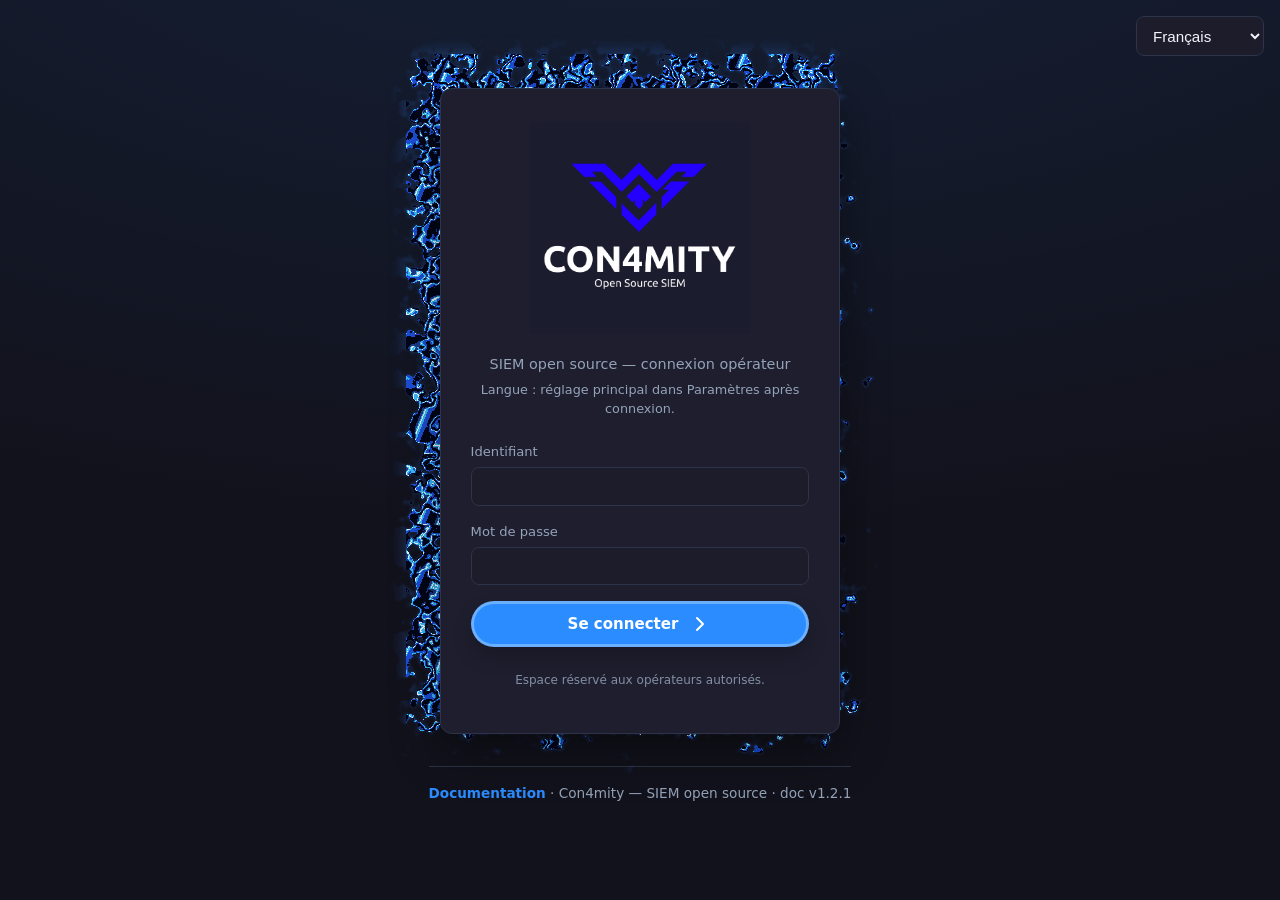
==== commit e9ba1c94: "Update bulletpoint" ====
--- a/frontend/index.html
+++ b/frontend/index.html
@@ -167,7 +167,7 @@
           }
           const json = await data.json();
           localStorage.setItem("con4mity_token", json.access_token);
-          window.location.href = "overview.html";
+          window.location.href = "logs.html";
         } catch (x) {
           err.textContent = loginErrorMessage(x.message);
           err.hidden = false;
--- a/frontend/style.css
+++ b/frontend/style.css
@@ -1076,3 +1076,128 @@
     justify-content: space-between;
   }
 }
+
+/* Thème clair (toggle theme.js) */
+html[data-theme="light"] {
+  --bg: #f4f6fc;
+  --bg-elevated: #fff;
+  --panel: #fff;
+  --text: #0f172a;
+  --muted: #64748b;
+  --border: #e2e8f0;
+  --shadow: 0 8px 32px rgba(15, 23, 42, 0.08);
+}
+
+/* Lignes log — accent sévérité (gauche) */
+.tr-sev--crit {
+  box-shadow: inset 4px 0 0 var(--crit);
+}
+.tr-sev--high {
+  box-shadow: inset 4px 0 0 var(--high);
+}
+.tr-sev--med {
+  box-shadow: inset 4px 0 0 var(--med);
+}
+.tr-sev--low {
+  box-shadow: inset 4px 0 0 #64748b;
+}
+
+.service-pill {
+  font-size: 0.8rem;
+  padding: 0.35rem 0.6rem;
+  border-radius: 999px;
+  border: 1px solid var(--border);
+  background: var(--bg-elevated);
+}
+.service-pill--ok {
+  border-color: var(--ok);
+  color: var(--ok);
+}
+.service-pill--bad {
+  border-color: var(--crit);
+  color: var(--crit);
+}
+.service-pill--unk {
+  color: var(--muted);
+}
+
+.ok-pill {
+  color: var(--ok);
+  font-size: 0.75rem;
+}
+
+.drawer--wide {
+  max-width: min(96vw, 720px);
+  width: min(96vw, 720px);
+}
+
+.json-pre {
+  max-height: 60vh;
+  overflow: auto;
+  font-size: 0.75rem;
+  background: var(--bg);
+  border: 1px solid var(--border);
+  border-radius: var(--radius-sm);
+  padding: 0.75rem;
+}
+
+.table-wrap--wide {
+  overflow-x: auto;
+}
+
+.badge-row {
+  display: inline-block;
+  font-size: 0.72rem;
+  padding: 0.2rem 0.45rem;
+  border-radius: 6px;
+  font-weight: 600;
+}
+.badge--active {
+  background: rgba(34, 197, 94, 0.2);
+  color: #22c55e;
+}
+.badge--silent {
+  background: rgba(250, 204, 21, 0.2);
+  color: #ca8a04;
+}
+.badge--down {
+  background: rgba(248, 113, 113, 0.2);
+  color: #f87171;
+}
+
+.dialog-backdrop {
+  position: fixed;
+  inset: 0;
+  background: rgba(0, 0, 0, 0.5);
+  display: none;
+  z-index: 50;
+  align-items: center;
+  justify-content: center;
+}
+.dialog-backdrop.is-open {
+  display: flex;
+}
+.dialog {
+  background: var(--panel);
+  border: 1px solid var(--border);
+  border-radius: var(--radius);
+  padding: 1.25rem;
+  max-width: 420px;
+  width: 90%;
+}
+.dialog label {
+  display: block;
+  margin: 0.5rem 0 0.15rem;
+  font-size: 0.85rem;
+  color: var(--muted);
+}
+.dialog textarea {
+  width: 100%;
+  min-height: 5rem;
+  font-family: inherit;
+}
+.section-title {
+  font-size: 1.15rem;
+  font-weight: 700;
+  margin: 0 0 0.25rem;
+}
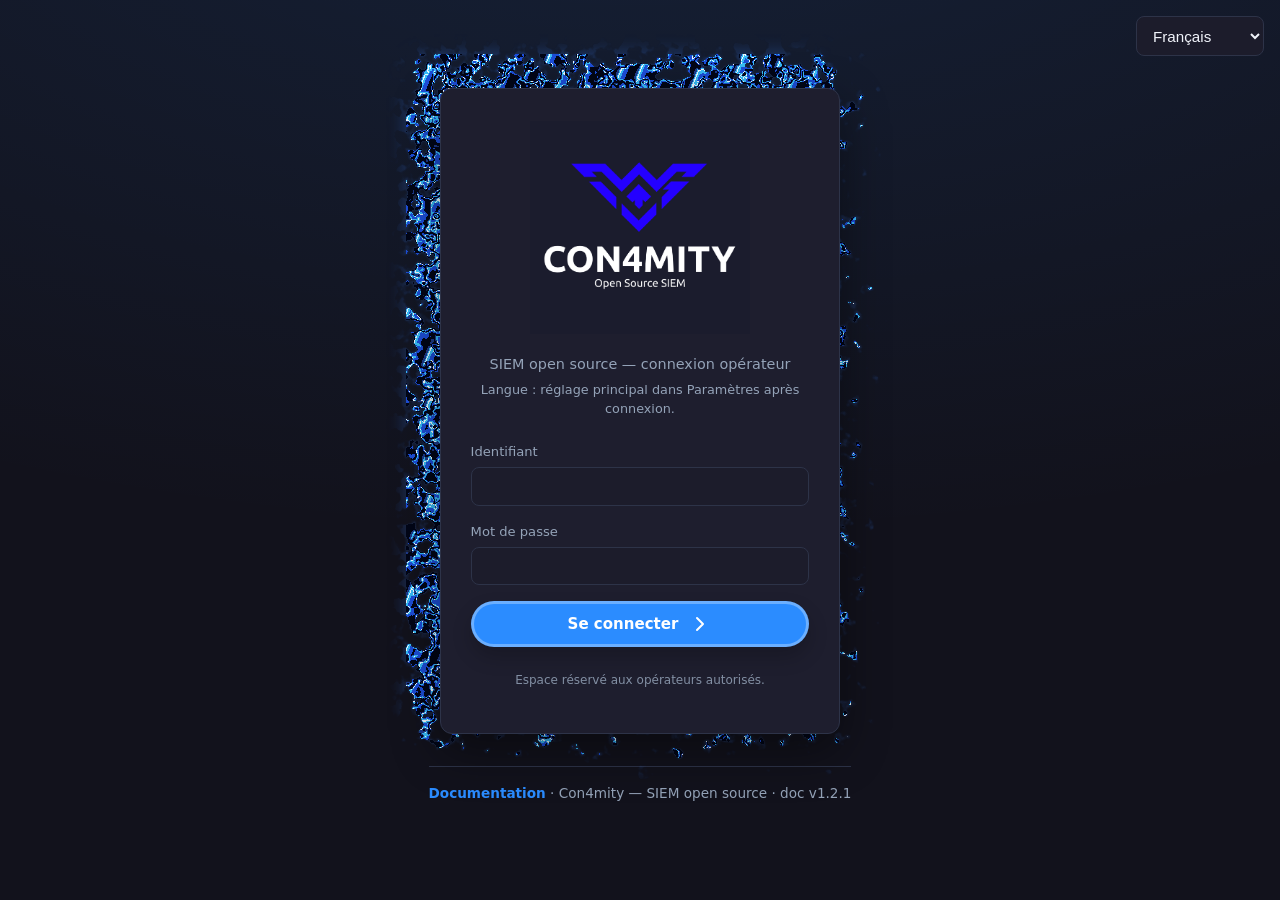
==== commit 35c7e33a: "Add local changes before merge" ====
--- a/frontend/index.html
+++ b/frontend/index.html
@@ -1,179 +1,179 @@
-<!DOCTYPE html>
-<html lang="fr">
-  <head>
-    <meta charset="UTF-8" />
-    <meta name="viewport" content="width=device-width, initial-scale=1.0" />
-    <title>Con4mity — Connexion</title>
-    <link rel="stylesheet" href="style.css?v=10" />
-  </head>
-  <body class="page page--center" data-page-title-key="pageTitle.login">
-    <!-- Filtre SVG « electric border » (turbulence + displacement) — inspiré freefrontend / CodePen -->
-    <!-- 1×1 + pas de overflow:hidden : sinon Chrome peut ignorer filter:url(#…) sur du HTML -->
-    <svg
-      class="login-electric-filters"
-      width="1"
-      height="1"
-      aria-hidden="true"
-      focusable="false"
-    >
-      <defs>
-        <filter
-          id="con4mity-electric"
-          x="-60%"
-          y="-60%"
-          width="220%"
-          height="220%"
-          color-interpolation-filters="sRGB"
-        >
-          <feTurbulence
-            type="fractalNoise"
-            baseFrequency="0.045"
-            numOctaves="3"
-            seed="2"
-            result="noise"
-          >
-            <animate
-              attributeName="baseFrequency"
-              dur="2.2s"
-              values="0.032;0.09;0.045"
-              repeatCount="indefinite"
-            />
-            <animate
-              attributeName="seed"
-              dur="3.5s"
-              values="2;31;2"
-              repeatCount="indefinite"
-            />
-          </feTurbulence>
-          <!-- Contraste sur le bruit = déplacements plus « foudre », moins lisse -->
-          <feComponentTransfer in="noise" result="noiseSharp">
-            <feFuncR type="linear" slope="2.4" intercept="-0.35" />
-            <feFuncG type="linear" slope="2.4" intercept="-0.35" />
-          </feComponentTransfer>
-          <feDisplacementMap
-            in="SourceGraphic"
-            in2="noiseSharp"
-            scale="56"
-            xChannelSelector="R"
-            yChannelSelector="G"
-          />
-        </filter>
-      </defs>
-    </svg>
-
-    <div class="login-toolbar">
-      <label class="login-lang-label">
-        <span class="visually-hidden" data-i18n="lang.label">Langue</span>
-        <select class="lang-select" aria-label="Language">
-          <option value="fr" data-i18n="settings.lang.fr">Français</option>
-          <option value="en" data-i18n="settings.lang.en">English</option>
-          <option value="es" data-i18n="settings.lang.es">Español</option>
-        </select>
-      </label>
-    </div>
-
-    <div class="login-electric-wrap">
-      <div class="login-electric-ring" aria-hidden="true"></div>
-      <main class="card login-card">
-      <img
-        src="assets/logo.png?v=5"
-        alt="Con4mity"
-        class="login-logo"
-        width="220"
-        height="120"
-        decoding="async"
-      />
-      <p class="tagline" data-i18n="login.tagline">
-        SIEM open source — connexion opérateur
-      </p>
-      <p class="muted" style="font-size: 0.8rem; margin-top: -0.25rem" data-i18n="login.langHint"></p>
-      <form id="login-form" class="stack">
-        <label>
-          <span data-i18n="login.username">Identifiant</span>
-          <input name="username" type="text" autocomplete="username" required />
-        </label>
-        <label>
-          <span data-i18n="login.password">Mot de passe</span>
-          <input
-            name="password"
-            type="password"
-            autocomplete="current-password"
-            required
-          />
-        </label>
-        <button type="submit" class="btn btn--primary btn--shine">
-          <span data-i18n="login.submit">Se connecter</span>
-          <svg
-            class="btn--shine__icon"
-            width="24"
-            height="24"
-            viewBox="0 0 24 24"
-            fill="none"
-            xmlns="http://www.w3.org/2000/svg"
-            aria-hidden="true"
-          >
-            <path
-              d="M9 6l6 6-6 6"
-              stroke="currentColor"
-              stroke-width="2"
-              stroke-linecap="round"
-              stroke-linejoin="round"
-            />
-          </svg>
-        </button>
-        <p id="login-error" class="error" hidden></p>
-      </form>
-      <p class="login-footer" data-i18n="login.footer">
-        Espace réservé aux opérateurs autorisés.
-      </p>
-      </main>
-    </div>
-
-    <div id="app-footer"></div>
-    <script src="app.js?v=7"></script>
-    <script src="i18n.js?v=5"></script>
-    <script src="footer.js?v=5"></script>
-    <script>
-      function loginErrorMessage(raw) {
-        const s = (raw || "").toLowerCase();
-        if (s.includes("invalid username") || s.includes("invalid password")) {
-          return typeof t === "function" ? t("login.errorInvalid") : "Identifiants invalides";
-        }
-        if (raw && raw.length < 200) return raw;
-        return typeof t === "function" ? t("login.errorNetwork") : "Erreur de connexion";
-      }
-
-      document.getElementById("login-form").addEventListener("submit", async (e) => {
-        e.preventDefault();
-        const err = document.getElementById("login-error");
-        err.hidden = true;
-        const fd = new FormData(e.target);
-        const username = String(fd.get("username") || "").trim();
-        const password = String(fd.get("password") || "");
-        try {
-          const data = await fetch(`${API_BASE}/login`, {
-            method: "POST",
-            headers: { "Content-Type": "application/json" },
-            body: JSON.stringify({ username, password }),
-          });
-          if (!data.ok) {
-            const text = await data.text();
-            let detail = text;
-            try {
-              const j = JSON.parse(text);
-              if (j.detail) detail = typeof j.detail === "string" ? j.detail : JSON.stringify(j.detail);
-            } catch (_) {}
-            throw new Error(loginErrorMessage(detail));
-          }
-          const json = await data.json();
-          localStorage.setItem("con4mity_token", json.access_token);
-          window.location.href = "logs.html";
-        } catch (x) {
-          err.textContent = loginErrorMessage(x.message);
-          err.hidden = false;
-        }
-      });
-
-    </script>
-  </body>
-</html>
+<!DOCTYPE html>
+<html lang="fr">
+  <head>
+    <meta charset="UTF-8" />
+    <meta name="viewport" content="width=device-width, initial-scale=1.0" />
+    <title>Con4mity — Connexion</title>
+    <link rel="stylesheet" href="style.css?v=10" />
+  </head>
+  <body class="page page--center" data-page-title-key="pageTitle.login">
+    <!-- Filtre SVG « electric border » (turbulence + displacement) — inspiré freefrontend / CodePen -->
+    <!-- 1×1 + pas de overflow:hidden : sinon Chrome peut ignorer filter:url(#…) sur du HTML -->
+    <svg
+      class="login-electric-filters"
+      width="1"
+      height="1"
+      aria-hidden="true"
+      focusable="false"
+    >
+      <defs>
+        <filter
+          id="con4mity-electric"
+          x="-60%"
+          y="-60%"
+          width="220%"
+          height="220%"
+          color-interpolation-filters="sRGB"
+        >
+          <feTurbulence
+            type="fractalNoise"
+            baseFrequency="0.045"
+            numOctaves="3"
+            seed="2"
+            result="noise"
+          >
+            <animate
+              attributeName="baseFrequency"
+              dur="2.2s"
+              values="0.032;0.09;0.045"
+              repeatCount="indefinite"
+            />
+            <animate
+              attributeName="seed"
+              dur="3.5s"
+              values="2;31;2"
+              repeatCount="indefinite"
+            />
+          </feTurbulence>
+          <!-- Contraste sur le bruit = déplacements plus « foudre », moins lisse -->
+          <feComponentTransfer in="noise" result="noiseSharp">
+            <feFuncR type="linear" slope="2.4" intercept="-0.35" />
+            <feFuncG type="linear" slope="2.4" intercept="-0.35" />
+          </feComponentTransfer>
+          <feDisplacementMap
+            in="SourceGraphic"
+            in2="noiseSharp"
+            scale="56"
+            xChannelSelector="R"
+            yChannelSelector="G"
+          />
+        </filter>
+      </defs>
+    </svg>
+
+    <div class="login-toolbar">
+      <label class="login-lang-label">
+        <span class="visually-hidden" data-i18n="lang.label">Langue</span>
+        <select class="lang-select" aria-label="Language">
+          <option value="fr" data-i18n="settings.lang.fr">Français</option>
+          <option value="en" data-i18n="settings.lang.en">English</option>
+          <option value="es" data-i18n="settings.lang.es">Español</option>
+        </select>
+      </label>
+    </div>
+
+    <div class="login-electric-wrap">
+      <div class="login-electric-ring" aria-hidden="true"></div>
+      <main class="card login-card">
+      <img
+        src="assets/logo.png?v=5"
+        alt="Con4mity"
+        class="login-logo"
+        width="220"
+        height="120"
+        decoding="async"
+      />
+      <p class="tagline" data-i18n="login.tagline">
+        SIEM open source — connexion opérateur
+      </p>
+      <p class="muted" style="font-size: 0.8rem; margin-top: -0.25rem" data-i18n="login.langHint"></p>
+      <form id="login-form" class="stack">
+        <label>
+          <span data-i18n="login.username">Identifiant</span>
+          <input name="username" type="text" autocomplete="username" required />
+        </label>
+        <label>
+          <span data-i18n="login.password">Mot de passe</span>
+          <input
+            name="password"
+            type="password"
+            autocomplete="current-password"
+            required
+          />
+        </label>
+        <button type="submit" class="btn btn--primary btn--shine">
+          <span data-i18n="login.submit">Se connecter</span>
+          <svg
+            class="btn--shine__icon"
+            width="24"
+            height="24"
+            viewBox="0 0 24 24"
+            fill="none"
+            xmlns="http://www.w3.org/2000/svg"
+            aria-hidden="true"
+          >
+            <path
+              d="M9 6l6 6-6 6"
+              stroke="currentColor"
+              stroke-width="2"
+              stroke-linecap="round"
+              stroke-linejoin="round"
+            />
+          </svg>
+        </button>
+        <p id="login-error" class="error" hidden></p>
+      </form>
+      <p class="login-footer" data-i18n="login.footer">
+        Espace réservé aux opérateurs autorisés.
+      </p>
+      </main>
+    </div>
+
+    <div id="app-footer"></div>
+    <script src="app.js?v=7"></script>
+    <script src="i18n.js?v=5"></script>
+    <script src="footer.js?v=5"></script>
+    <script>
+      function loginErrorMessage(raw) {
+        const s = (raw || "").toLowerCase();
+        if (s.includes("invalid username") || s.includes("invalid password")) {
+          return typeof t === "function" ? t("login.errorInvalid") : "Identifiants invalides";
+        }
+        if (raw && raw.length < 200) return raw;
+        return typeof t === "function" ? t("login.errorNetwork") : "Erreur de connexion";
+      }
+
+      document.getElementById("login-form").addEventListener("submit", async (e) => {
+        e.preventDefault();
+        const err = document.getElementById("login-error");
+        err.hidden = true;
+        const fd = new FormData(e.target);
+        const username = String(fd.get("username") || "").trim();
+        const password = String(fd.get("password") || "");
+        try {
+          const data = await fetch(`${API_BASE}/login`, {
+            method: "POST",
+            headers: { "Content-Type": "application/json" },
+            body: JSON.stringify({ username, password }),
+          });
+          if (!data.ok) {
+            const text = await data.text();
+            let detail = text;
+            try {
+              const j = JSON.parse(text);
+              if (j.detail) detail = typeof j.detail === "string" ? j.detail : JSON.stringify(j.detail);
+            } catch (_) {}
+            throw new Error(loginErrorMessage(detail));
+          }
+          const json = await data.json();
+          localStorage.setItem("con4mity_token", json.access_token);
+          window.location.href = "logs.html";
+        } catch (x) {
+          err.textContent = loginErrorMessage(x.message);
+          err.hidden = false;
+        }
+      });
+
+    </script>
+  </body>
+</html>
--- a/frontend/style.css
+++ b/frontend/style.css
@@ -1,1203 +1,1203 @@
-:root {
-  --bg: #12121c;
-  --bg-elevated: #1c1c2b;
-  --panel: #1e1e2e;
-  --text: #f0f3fa;
-  --muted: #94a3b8;
-  --accent: #2b8cff;
-  --accent-hover: #4a9eff;
-  --accent-muted: rgba(43, 140, 255, 0.15);
-  --border: #2d3348;
-  --crit: #f87171;
-  --high: #fb923c;
-  --med: #facc15;
-  --ok: #4ade80;
-  --radius: 12px;
-  --radius-sm: 8px;
-  --shadow: 0 16px 48px rgba(0, 0, 0, 0.45);
-  --font: "Segoe UI", system-ui, -apple-system, Roboto, sans-serif;
-}
-
-*,
-*::before,
-*::after {
-  box-sizing: border-box;
-}
-
-body {
-  margin: 0;
-  font-family: var(--font);
-  background: var(--bg);
-  color: var(--text);
-  line-height: 1.5;
-  -webkit-font-smoothing: antialiased;
-}
-
-.page {
-  min-height: 100vh;
-  padding: 0 clamp(1rem, 3vw, 2rem) 2rem;
-}
-
-.page--center {
-  display: flex;
-  flex-direction: column;
-  align-items: center;
-  justify-content: center;
-  padding-top: 3rem;
-  padding-bottom: 2rem;
-  background:
-    radial-gradient(ellipse 120% 80% at 50% -20%, rgba(43, 140, 255, 0.12), transparent),
-    var(--bg);
-}
-
-.login-toolbar {
-  position: fixed;
-  top: 1rem;
-  right: 1rem;
-  z-index: 10;
-}
-
-.visually-hidden {
-  position: absolute;
-  width: 1px;
-  height: 1px;
-  padding: 0;
-  margin: -1px;
-  overflow: hidden;
-  clip: rect(0, 0, 0, 0);
-  white-space: nowrap;
-  border: 0;
-}
-
-.card {
-  width: min(100%, 400px);
-  background: var(--panel);
-  border: 1px solid var(--border);
-  border-radius: var(--radius);
-  padding: 2rem 1.85rem;
-  box-shadow: var(--shadow);
-}
-
-.login-card {
-  text-align: center;
-}
-
-/* Filtre SVG : rester dans le document sans être masqué (réf. filter: url(#con4mity-electric)) */
-.login-electric-filters {
-  position: fixed;
-  left: 0;
-  top: 0;
-  width: 1px;
-  height: 1px;
-  margin: 0;
-  padding: 0;
-  border: 0;
-  overflow: visible;
-  pointer-events: none;
-  opacity: 0;
-  z-index: -1;
-}
-
-/* Bordure « electric » bleue : anneau déformé par feTurbulence + feDisplacementMap */
-.login-electric-wrap {
-  position: relative;
-  width: min(100%, 400px);
-}
-
-.login-electric-ring {
-  position: absolute;
-  inset: -6px;
-  z-index: 0;
-  pointer-events: none;
-  border-radius: calc(var(--radius) + 6px);
-  /* Bandes contrastées : le displacement déforme des arêtes nettes → effet « foudre » */
-  background: repeating-linear-gradient(
-    112deg,
-    #020617 0px,
-    #020617 4px,
-    #1e3a8a 4px,
-    #1e3a8a 6px,
-    #38bdf8 6px,
-    #38bdf8 7px,
-    #f0f9ff 7px,
-    #f0f9ff 8px,
-    #38bdf8 8px,
-    #38bdf8 10px,
-    #1d4ed8 10px,
-    #1d4ed8 14px,
-    #020617 14px,
-    #020617 18px
-  );
-  background-size: 220% 220%;
-  animation: login-electric-shift 2.8s linear infinite;
-  filter: url(#con4mity-electric);
-  /* Halo séparé : gros blur sur l’élément filtré lisse tout l’effet */
-  box-shadow: 0 0 18px rgba(59, 130, 246, 0.35);
-}
-
-@keyframes login-electric-shift {
-  0% {
-    background-position: 0% 40%;
-  }
-  100% {
-    background-position: 100% 60%;
-  }
-}
-
-.card.login-card {
-  position: relative;
-  z-index: 1;
-  width: 100%;
-  margin: 0;
-  border: 1px solid var(--border);
-  border-radius: var(--radius);
-  background: var(--panel);
-  box-shadow: var(--shadow);
-}
-
-@media (prefers-reduced-motion: reduce) {
-  .login-electric-ring {
-    animation: none;
-    filter: none;
-    background: linear-gradient(135deg, #1e40af, #3b82f6, #60a5fa);
-    background-size: 100% 100%;
-    box-shadow: 0 0 20px rgba(59, 130, 246, 0.35);
-  }
-}
-
-.login-logo {
-  display: block;
-  width: min(220px, 85%);
-  height: auto;
-  margin: 0 auto 1.25rem;
-}
-
-.login-card .tagline {
-  margin: 0 0 0.5rem;
-  font-size: 0.9rem;
-  color: var(--muted);
-}
-
-.stack {
-  display: flex;
-  flex-direction: column;
-  gap: 1rem;
-  margin-top: 1.5rem;
-  text-align: left;
-}
-
-.stack label {
-  display: flex;
-  flex-direction: column;
-  gap: 0.35rem;
-  font-size: 0.82rem;
-  color: var(--muted);
-}
-
-input,
-select {
-  padding: 0.6rem 0.75rem;
-  border-radius: var(--radius-sm);
-  border: 1px solid var(--border);
-  background: var(--bg-elevated);
-  color: var(--text);
-  font-size: 0.95rem;
-}
-
-input:focus,
-select:focus {
-  outline: none;
-  border-color: var(--accent);
-  box-shadow: 0 0 0 3px var(--accent-muted);
-}
-
-.btn {
-  cursor: pointer;
-  border: none;
-  border-radius: var(--radius-sm);
-  padding: 0.65rem 1.1rem;
-  font-weight: 600;
-  font-size: 0.9rem;
-  font-family: inherit;
-  transition: background 0.15s, transform 0.1s;
-}
-
-.btn:active {
-  transform: scale(0.98);
-}
-
-.btn--primary {
-  background: var(--accent);
-  color: #fff;
-}
-
-.btn--primary:hover {
-  background: var(--accent-hover);
-}
-
-/* Uiverse shine button — https://uiverse.io/adeladel522/giant-earwig-69 (login submit) */
-.btn--shine {
-  position: relative;
-  display: flex;
-  align-items: center;
-  justify-content: center;
-  gap: 0.625rem;
-  width: 100%;
-  padding-block: 0.5rem;
-  padding-inline: 1.25rem;
-  border-radius: 9999px;
-  border: 3px solid rgba(255, 255, 255, 0.3);
-  outline: none;
-  overflow: hidden;
-  font-size: 0.94rem;
-  font-weight: 700;
-  box-shadow: 0 10px 20px rgba(0, 0, 0, 0.2);
-  transition: transform 0.3s ease-in-out, border-color 0.3s ease-in-out, background 0.3s ease-in-out,
-    box-shadow 0.3s ease-in-out;
-}
-
-.btn--shine .btn--shine__icon {
-  width: 24px;
-  height: 24px;
-  flex-shrink: 0;
-  transition: transform 0.3s ease-in-out;
-}
-
-.btn--shine:hover {
-  transform: scale(1.05);
-  border-color: rgba(255, 255, 255, 0.6);
-  background: var(--accent-hover);
-}
-
-.btn--shine:hover .btn--shine__icon {
-  transform: translateX(4px);
-}
-
-.btn--shine:hover::before {
-  animation: btn-shine-sweep 1.5s ease-out infinite;
-}
-
-.btn--shine::before {
-  content: "";
-  position: absolute;
-  width: 100px;
-  height: 100%;
-  top: 0;
-  left: -100px;
-  opacity: 0.6;
-  pointer-events: none;
-  background-image: linear-gradient(
-    120deg,
-    rgba(255, 255, 255, 0) 30%,
-    rgba(255, 255, 255, 0.8),
-    rgba(255, 255, 255, 0) 70%
-  );
-}
-
-.btn--shine:active {
-  transform: scale(0.98);
-}
-
-@keyframes btn-shine-sweep {
-  0% {
-    left: -100px;
-  }
-  60% {
-    left: 100%;
-  }
-  to {
-    left: 100%;
-  }
-}
-
-@media (prefers-reduced-motion: reduce) {
-  .btn--shine,
-  .btn--shine .btn--shine__icon {
-    transition: none;
-  }
-  .btn--shine:hover {
-    transform: none;
-  }
-  .btn--shine:hover .btn--shine__icon {
-    transform: none;
-  }
-  .btn--shine:hover::before {
-    animation: none;
-  }
-}
-
-.btn--ghost {
-  background: transparent;
-  color: var(--muted);
-  border: 1px solid var(--border);
-}
-
-.btn--ghost:hover {
-  color: var(--text);
-  border-color: var(--muted);
-}
-
-.btn--sm {
-  padding: 0.35rem 0.65rem;
-  font-size: 0.78rem;
-  margin-right: 0.35rem;
-  margin-bottom: 0.25rem;
-}
-
-.error {
-  color: var(--crit);
-  font-size: 0.85rem;
-  margin: 0;
-  text-align: center;
-}
-
-.login-footer {
-  margin-top: 1.5rem;
-  font-size: 0.75rem;
-  color: var(--muted);
-  opacity: 0.85;
-}
-
-.shell {
-  max-width: 1280px;
-  margin: 0 auto;
-}
-
-.topbar {
-  display: flex;
-  flex-wrap: wrap;
-  align-items: center;
-  justify-content: space-between;
-  gap: 1rem;
-  padding: 1rem 0 1.25rem;
-  border-bottom: 1px solid var(--border);
-  margin-bottom: 1.5rem;
-}
-
-.topbar__left {
-  display: flex;
-  align-items: center;
-  gap: 1rem;
-  min-width: 0;
-}
-
-.topbar__logo {
-  height: 44px;
-  width: auto;
-  flex-shrink: 0;
-}
-
-.topbar__titles {
-  min-width: 0;
-}
-
-.topbar__titles .brand-name {
-  margin: 0;
-  font-size: 1.05rem;
-  font-weight: 700;
-  letter-spacing: 0.06em;
-  line-height: 1.2;
-}
-
-.topbar__titles .brand-sub {
-  margin: 0.1rem 0 0;
-  font-size: 0.75rem;
-  color: var(--muted);
-}
-
-.topbar__right {
-  display: flex;
-  align-items: center;
-  gap: 0.75rem;
-  flex-wrap: wrap;
-}
-
-.topbar__nav {
-  display: flex;
-  align-items: center;
-  gap: 0.35rem;
-}
-
-.topbar__nav a {
-  color: var(--muted);
-  text-decoration: none;
-  padding: 0.45rem 0.75rem;
-  border-radius: var(--radius-sm);
-  font-size: 0.88rem;
-  font-weight: 500;
-}
-
-.topbar__nav a:hover,
-.topbar__nav a.active {
-  color: var(--text);
-  background: var(--accent-muted);
-  color: var(--accent);
-}
-
-.muted {
-  color: var(--muted);
-  font-size: 0.9rem;
-}
-
-.page-intro {
-  margin-bottom: 1.25rem;
-}
-
-.page-intro h1 {
-  margin: 0 0 0.25rem;
-  font-size: 1.35rem;
-  font-weight: 700;
-}
-
-.page-intro p {
-  margin: 0;
-  font-size: 0.9rem;
-}
-
-.toolbar {
-  display: flex;
-  flex-wrap: wrap;
-  align-items: center;
-  gap: 0.75rem;
-  margin-bottom: 1rem;
-}
-
-.search-field {
-  flex: 1;
-  min-width: 200px;
-}
-
-.search-field input {
-  width: 100%;
-}
-
-.kpis {
-  display: grid;
-  grid-template-columns: repeat(auto-fit, minmax(140px, 1fr));
-  gap: 0.85rem;
-  margin-bottom: 1.25rem;
-}
-
-.kpi {
-  background: var(--panel);
-  border: 1px solid var(--border);
-  border-radius: var(--radius-sm);
-  padding: 1rem 1.1rem;
-}
-
-.kpi--accent {
-  border-color: rgba(43, 140, 255, 0.35);
-}
-
-.kpi__label {
-  display: block;
-  font-size: 0.72rem;
-  text-transform: uppercase;
-  letter-spacing: 0.06em;
-  color: var(--muted);
-}
-
-.kpi__value {
-  font-size: 1.65rem;
-  font-weight: 700;
-  margin-top: 0.2rem;
-  font-variant-numeric: tabular-nums;
-}
-
-.kpi__hint {
-  font-size: 0.75rem;
-  color: var(--muted);
-  margin-top: 0.35rem;
-}
-
-.panel {
-  background: var(--panel);
-  border: 1px solid var(--border);
-  border-radius: var(--radius);
-  padding: 1.15rem 1.2rem 1.35rem;
-}
-
-.panel__head {
-  display: flex;
-  align-items: flex-start;
-  justify-content: space-between;
-  gap: 1rem;
-  flex-wrap: wrap;
-  margin-bottom: 0.85rem;
-}
-
-.panel__head h2 {
-  margin: 0;
-  font-size: 1rem;
-  font-weight: 600;
-}
-
-.panel__actions {
-  display: flex;
-  align-items: center;
-  gap: 0.75rem;
-  flex-wrap: wrap;
-  justify-content: flex-end;
-}
-
-.row {
-  width: 100%;
-}
-
-.filters {
-  display: flex;
-  gap: 1rem;
-  flex-wrap: wrap;
-}
-
-.filters label {
-  font-size: 0.78rem;
-  color: var(--muted);
-  display: flex;
-  flex-direction: column;
-  gap: 0.3rem;
-}
-
-.table-wrap {
-  overflow-x: auto;
-  border-radius: var(--radius-sm);
-  border: 1px solid var(--border);
-}
-
-.table {
-  width: 100%;
-  border-collapse: collapse;
-  font-size: 0.86rem;
-}
-
-.table th,
-.table td {
-  text-align: left;
-  padding: 0.65rem 0.75rem;
-  border-bottom: 1px solid var(--border);
-  vertical-align: top;
-}
-
-.table tr:last-child td {
-  border-bottom: none;
-}
-
-.table th {
-  color: var(--muted);
-  font-weight: 600;
-  font-size: 0.72rem;
-  text-transform: uppercase;
-  letter-spacing: 0.04em;
-  background: var(--bg-elevated);
-}
-
-.table tbody tr:hover td {
-  background: rgba(43, 140, 255, 0.04);
-}
-
-.mono {
-  font-family: ui-monospace, "Cascadia Code", monospace;
-  font-size: 0.82rem;
-  white-space: nowrap;
-}
-
-.msg {
-  max-width: 52ch;
-  word-break: break-word;
-}
-
-.pill {
-  display: inline-block;
-  padding: 0.2rem 0.5rem;
-  border-radius: 999px;
-  background: var(--bg-elevated);
-  font-size: 0.72rem;
-  font-weight: 500;
-}
-
-.pill--crit {
-  background: rgba(248, 113, 113, 0.18);
-  color: var(--crit);
-}
-
-.pill--high {
-  background: rgba(251, 146, 60, 0.18);
-  color: var(--high);
-}
-
-.pill--med {
-  background: rgba(250, 204, 21, 0.15);
-  color: var(--med);
-}
-
-.pill--info {
-  background: rgba(43, 140, 255, 0.15);
-  color: var(--accent);
-}
-
-.pill--muted {
-  background: rgba(148, 163, 184, 0.12);
-  color: var(--muted);
-}
-
-.actions {
-  white-space: normal;
-}
-
-.status-pill {
-  display: inline-block;
-  padding: 0.2rem 0.45rem;
-  border-radius: 6px;
-  font-size: 0.75rem;
-  background: var(--bg-elevated);
-  color: var(--muted);
-}
-
-.status-pill--new {
-  color: var(--crit);
-  background: rgba(248, 113, 113, 0.12);
-}
-
-.status-pill--progress {
-  color: var(--high);
-  background: rgba(251, 146, 60, 0.12);
-}
-
-.status-pill--done {
-  color: var(--ok);
-  background: rgba(74, 222, 128, 0.12);
-}
-
-.table-empty {
-  padding: 2rem;
-  text-align: center;
-  color: var(--muted);
-  font-size: 0.9rem;
-}
-
-.nav-links {
-  display: flex;
-  flex-wrap: wrap;
-  align-items: center;
-  gap: 0.25rem;
-}
-
-.navlink {
-  color: var(--muted);
-  text-decoration: none;
-  padding: 0.45rem 0.65rem;
-  border-radius: var(--radius-sm);
-  font-size: 0.82rem;
-  font-weight: 500;
-  white-space: nowrap;
-}
-
-.navlink:hover,
-.navlink.active {
-  color: var(--accent);
-  background: var(--accent-muted);
-}
-
-.chart-grid {
-  display: grid;
-  grid-template-columns: repeat(auto-fit, minmax(280px, 1fr));
-  gap: 1rem;
-  margin-bottom: 1.25rem;
-}
-
-.chart-card {
-  background: var(--panel);
-  border: 1px solid var(--border);
-  border-radius: var(--radius);
-  padding: 1rem 1.1rem;
-}
-
-.chart-card h3 {
-  margin: 0 0 0.75rem;
-  font-size: 0.88rem;
-  font-weight: 600;
-  color: var(--muted);
-}
-
-.chart-card canvas {
-  max-height: 220px;
-}
-
-.timeline-strip {
-  display: flex;
-  align-items: flex-end;
-  gap: 3px;
-  height: 72px;
-  padding: 0.5rem 0;
-}
-
-.timeline-bar {
-  flex: 1;
-  min-width: 4px;
-  background: var(--accent);
-  border-radius: 3px 3px 0 0;
-  opacity: 0.85;
-  transition: opacity 0.15s;
-}
-
-.timeline-bar:hover {
-  opacity: 1;
-}
-
-.map-grid {
-  display: grid;
-  grid-template-columns: 1fr minmax(220px, 34%);
-  gap: 1rem;
-  align-items: start;
-}
-
-.source-cols {
-  display: grid;
-  grid-template-columns: 1fr 1fr;
-  gap: 1rem;
-}
-
-.source-col__title {
-  margin: 0 0 0.5rem;
-  font-size: 0.72rem;
-  font-weight: 600;
-  text-transform: uppercase;
-  letter-spacing: 0.06em;
-}
-
-@media (max-width: 720px) {
-  .map-grid {
-    grid-template-columns: 1fr;
-  }
-
-  .source-cols {
-    grid-template-columns: 1fr;
-  }
-}
-
-.map-placeholder {
-  background: var(--bg-elevated);
-  border: 1px dashed var(--border);
-  border-radius: var(--radius-sm);
-  min-height: 140px;
-  display: flex;
-  align-items: center;
-  justify-content: center;
-  color: var(--muted);
-  font-size: 0.85rem;
-  padding: 1rem;
-  text-align: center;
-}
-
-.ip-list {
-  font-size: 0.8rem;
-  color: var(--muted);
-  margin: 0;
-  padding-left: 1.1rem;
-}
-
-.ip-list li {
-  margin-bottom: 0.25rem;
-}
-
-.drawer-backdrop {
-  position: fixed;
-  inset: 0;
-  background: rgba(0, 0, 0, 0.45);
-  z-index: 50;
-  display: none;
-}
-
-.drawer-backdrop.is-open {
-  display: block;
-}
-
-.drawer {
-  position: fixed;
-  top: 0;
-  right: 0;
-  width: min(100%, 420px);
-  height: 100%;
-  background: var(--panel);
-  border-left: 1px solid var(--border);
-  z-index: 51;
-  padding: 1.25rem;
-  overflow-y: auto;
-  transform: translateX(100%);
-  transition: transform 0.2s ease;
-}
-
-.drawer.is-open {
-  transform: translateX(0);
-}
-
-.drawer h3 {
-  margin-top: 0;
-}
-
-.drawer .btn {
-  margin-top: 0.75rem;
-  margin-right: 0.5rem;
-}
-
-.toggle-row {
-  display: flex;
-  align-items: center;
-  gap: 0.75rem;
-  flex-wrap: wrap;
-  margin-bottom: 1rem;
-}
-
-.toggle-row label {
-  font-size: 0.8rem;
-  color: var(--muted);
-  display: flex;
-  align-items: center;
-  gap: 0.35rem;
-}
-
-.filter-grid {
-  display: grid;
-  grid-template-columns: repeat(auto-fit, minmax(140px, 1fr));
-  gap: 0.75rem;
-  margin-bottom: 1rem;
-}
-
-.filter-grid label {
-  font-size: 0.75rem;
-  color: var(--muted);
-  display: flex;
-  flex-direction: column;
-  gap: 0.25rem;
-}
-
-.seg {
-  display: inline-flex;
-  border: 1px solid var(--border);
-  border-radius: var(--radius-sm);
-  overflow: hidden;
-}
-
-.seg button {
-  border: none;
-  background: transparent;
-  color: var(--muted);
-  padding: 0.4rem 0.75rem;
-  font-size: 0.8rem;
-  cursor: pointer;
-}
-
-.seg button.is-on {
-  background: var(--accent-muted);
-  color: var(--accent);
-}
-
-.site-footer {
-  max-width: 1280px;
-  margin: 2rem auto 0;
-  padding: 1rem 0 1.5rem;
-  border-top: 1px solid var(--border);
-  font-size: 0.85rem;
-  color: var(--muted);
-  text-align: center;
-}
-
-.site-footer__link {
-  color: var(--accent);
-  text-decoration: none;
-  font-weight: 600;
-}
-
-.site-footer__link:hover {
-  text-decoration: underline;
-}
-
-.page--doc {
-  padding-bottom: 3rem;
-}
-
-.doc-header {
-  display: flex;
-  align-items: center;
-  justify-content: space-between;
-  padding: 0.75rem clamp(1rem, 3vw, 2rem);
-  border-bottom: 1px solid var(--border);
-  background: var(--panel);
-}
-
-.doc-header__link {
-  color: var(--text);
-  font-weight: 700;
-  letter-spacing: 0.06em;
-  text-decoration: none;
-}
-
-.doc-shell {
-  padding-top: 1.25rem;
-}
-
-.doc-version {
-  font-size: 0.9rem;
-  color: var(--muted);
-  margin-bottom: 1rem;
-}
-
-.doc-body {
-  background: var(--panel);
-  border: 1px solid var(--border);
-  border-radius: var(--radius);
-  padding: 1.25rem 1.35rem 1.75rem;
-  margin-bottom: 1.5rem;
-}
-
-.doc-body h1,
-.doc-body h2 {
-  margin-top: 1.25rem;
-  font-size: 1.15rem;
-}
-
-.doc-body h1:first-child,
-.doc-body nav + h1 {
-  margin-top: 0;
-}
-
-.doc-toc {
-  display: flex;
-  flex-wrap: wrap;
-  gap: 0.5rem 1rem;
-  margin-bottom: 1rem;
-  padding-bottom: 0.75rem;
-  border-bottom: 1px solid var(--border);
-}
-
-.doc-toc a {
-  color: var(--accent);
-  font-size: 0.85rem;
-  text-decoration: none;
-}
-
-.doc-toc a:hover {
-  text-decoration: underline;
-}
-
-.doc-body code {
-  font-size: 0.82em;
-  background: var(--bg-elevated);
-  padding: 0.1rem 0.35rem;
-  border-radius: 4px;
-}
-
-.settings-lang-panel {
-  margin-bottom: 1.25rem;
-}
-
-.settings-lang-panel h2 {
-  margin-top: 0;
-  font-size: 1rem;
-}
-
-.settings-lang-row {
-  display: flex;
-  flex-direction: column;
-  gap: 0.35rem;
-  margin-top: 0.75rem;
-  max-width: 280px;
-  font-size: 0.85rem;
-  color: var(--muted);
-}
-
-.settings-blocks {
-  display: flex;
-  flex-direction: column;
-  gap: 1.5rem;
-}
-
-.settings-block__title {
-  margin: 0 0 0.75rem;
-  font-size: 1rem;
-  color: var(--accent);
-  letter-spacing: 0.04em;
-  text-transform: uppercase;
-  font-weight: 700;
-}
-
-.settings-card-grid {
-  display: grid;
-  grid-template-columns: repeat(auto-fill, minmax(260px, 1fr));
-  gap: 0.85rem;
-}
-
-.settings-card {
-  background: var(--bg-elevated);
-  border: 1px solid var(--border);
-  border-radius: var(--radius-sm);
-  padding: 1rem 1.1rem;
-}
-
-.settings-card h3 {
-  margin: 0 0 0.5rem;
-  font-size: 0.95rem;
-}
-
-.settings-card p {
-  margin: 0 0 0.65rem;
-  font-size: 0.82rem;
-  color: var(--muted);
-  line-height: 1.45;
-}
-
-.settings-badge {
-  display: inline-block;
-  font-size: 0.72rem;
-  padding: 0.2rem 0.5rem;
-  border-radius: 999px;
-  background: var(--accent-muted);
-  color: var(--accent);
-  font-weight: 600;
-}
-
-.login-lang-label {
-  display: flex;
-  align-items: center;
-  gap: 0.5rem;
-}
-
-.login-lang-label select {
-  min-width: 8rem;
-}
-
-@media (max-width: 640px) {
-  .topbar__left {
-    width: 100%;
-  }
-
-  .topbar__right {
-    width: 100%;
-    justify-content: space-between;
-  }
-}
-
-/* Thème clair (toggle theme.js) */
-html[data-theme="light"] {
-  --bg: #f4f6fc;
-  --bg-elevated: #fff;
-  --panel: #fff;
-  --text: #0f172a;
-  --muted: #64748b;
-  --border: #e2e8f0;
-  --shadow: 0 8px 32px rgba(15, 23, 42, 0.08);
-}
-
-/* Lignes log — accent sévérité (gauche) */
-.tr-sev--crit {
-  box-shadow: inset 4px 0 0 var(--crit);
-}
-.tr-sev--high {
-  box-shadow: inset 4px 0 0 var(--high);
-}
-.tr-sev--med {
-  box-shadow: inset 4px 0 0 var(--med);
-}
-.tr-sev--low {
-  box-shadow: inset 4px 0 0 #64748b;
-}
-
-.service-pill {
-  font-size: 0.8rem;
-  padding: 0.35rem 0.6rem;
-  border-radius: 999px;
-  border: 1px solid var(--border);
-  background: var(--bg-elevated);
-}
-.service-pill--ok {
-  border-color: var(--ok);
-  color: var(--ok);
-}
-.service-pill--bad {
-  border-color: var(--crit);
-  color: var(--crit);
-}
-.service-pill--unk {
-  color: var(--muted);
-}
-
-.ok-pill {
-  color: var(--ok);
-  font-size: 0.75rem;
-}
-
-.drawer--wide {
-  max-width: min(96vw, 720px);
-  width: min(96vw, 720px);
-}
-
-.json-pre {
-  max-height: 60vh;
-  overflow: auto;
-  font-size: 0.75rem;
-  background: var(--bg);
-  border: 1px solid var(--border);
-  border-radius: var(--radius-sm);
-  padding: 0.75rem;
-}
-
-.table-wrap--wide {
-  overflow-x: auto;
-}
-
-.badge-row {
-  display: inline-block;
-  font-size: 0.72rem;
-  padding: 0.2rem 0.45rem;
-  border-radius: 6px;
-  font-weight: 600;
-}
-.badge--active {
-  background: rgba(34, 197, 94, 0.2);
-  color: #22c55e;
-}
-.badge--silent {
-  background: rgba(250, 204, 21, 0.2);
-  color: #ca8a04;
-}
-.badge--down {
-  background: rgba(248, 113, 113, 0.2);
-  color: #f87171;
-}
-
-.dialog-backdrop {
-  position: fixed;
-  inset: 0;
-  background: rgba(0, 0, 0, 0.5);
-  display: none;
-  z-index: 50;
-  align-items: center;
-  justify-content: center;
-}
-.dialog-backdrop.is-open {
-  display: flex;
-}
-.dialog {
-  background: var(--panel);
-  border: 1px solid var(--border);
-  border-radius: var(--radius);
-  padding: 1.25rem;
-  max-width: 420px;
-  width: 90%;
-}
-.dialog label {
-  display: block;
-  margin: 0.5rem 0 0.15rem;
-  font-size: 0.85rem;
-  color: var(--muted);
-}
-.dialog textarea {
-  width: 100%;
-  min-height: 5rem;
-  font-family: inherit;
-}
-.section-title {
-  font-size: 1.15rem;
-  font-weight: 700;
-  margin: 0 0 0.25rem;
-}
+:root {
+  --bg: #12121c;
+  --bg-elevated: #1c1c2b;
+  --panel: #1e1e2e;
+  --text: #f0f3fa;
+  --muted: #94a3b8;
+  --accent: #2b8cff;
+  --accent-hover: #4a9eff;
+  --accent-muted: rgba(43, 140, 255, 0.15);
+  --border: #2d3348;
+  --crit: #f87171;
+  --high: #fb923c;
+  --med: #facc15;
+  --ok: #4ade80;
+  --radius: 12px;
+  --radius-sm: 8px;
+  --shadow: 0 16px 48px rgba(0, 0, 0, 0.45);
+  --font: "Segoe UI", system-ui, -apple-system, Roboto, sans-serif;
+}
+
+*,
+*::before,
+*::after {
+  box-sizing: border-box;
+}
+
+body {
+  margin: 0;
+  font-family: var(--font);
+  background: var(--bg);
+  color: var(--text);
+  line-height: 1.5;
+  -webkit-font-smoothing: antialiased;
+}
+
+.page {
+  min-height: 100vh;
+  padding: 0 clamp(1rem, 3vw, 2rem) 2rem;
+}
+
+.page--center {
+  display: flex;
+  flex-direction: column;
+  align-items: center;
+  justify-content: center;
+  padding-top: 3rem;
+  padding-bottom: 2rem;
+  background:
+    radial-gradient(ellipse 120% 80% at 50% -20%, rgba(43, 140, 255, 0.12), transparent),
+    var(--bg);
+}
+
+.login-toolbar {
+  position: fixed;
+  top: 1rem;
+  right: 1rem;
+  z-index: 10;
+}
+
+.visually-hidden {
+  position: absolute;
+  width: 1px;
+  height: 1px;
+  padding: 0;
+  margin: -1px;
+  overflow: hidden;
+  clip: rect(0, 0, 0, 0);
+  white-space: nowrap;
+  border: 0;
+}
+
+.card {
+  width: min(100%, 400px);
+  background: var(--panel);
+  border: 1px solid var(--border);
+  border-radius: var(--radius);
+  padding: 2rem 1.85rem;
+  box-shadow: var(--shadow);
+}
+
+.login-card {
+  text-align: center;
+}
+
+/* Filtre SVG : rester dans le document sans être masqué (réf. filter: url(#con4mity-electric)) */
+.login-electric-filters {
+  position: fixed;
+  left: 0;
+  top: 0;
+  width: 1px;
+  height: 1px;
+  margin: 0;
+  padding: 0;
+  border: 0;
+  overflow: visible;
+  pointer-events: none;
+  opacity: 0;
+  z-index: -1;
+}
+
+/* Bordure « electric » bleue : anneau déformé par feTurbulence + feDisplacementMap */
+.login-electric-wrap {
+  position: relative;
+  width: min(100%, 400px);
+}
+
+.login-electric-ring {
+  position: absolute;
+  inset: -6px;
+  z-index: 0;
+  pointer-events: none;
+  border-radius: calc(var(--radius) + 6px);
+  /* Bandes contrastées : le displacement déforme des arêtes nettes → effet « foudre » */
+  background: repeating-linear-gradient(
+    112deg,
+    #020617 0px,
+    #020617 4px,
+    #1e3a8a 4px,
+    #1e3a8a 6px,
+    #38bdf8 6px,
+    #38bdf8 7px,
+    #f0f9ff 7px,
+    #f0f9ff 8px,
+    #38bdf8 8px,
+    #38bdf8 10px,
+    #1d4ed8 10px,
+    #1d4ed8 14px,
+    #020617 14px,
+    #020617 18px
+  );
+  background-size: 220% 220%;
+  animation: login-electric-shift 2.8s linear infinite;
+  filter: url(#con4mity-electric);
+  /* Halo séparé : gros blur sur l’élément filtré lisse tout l’effet */
+  box-shadow: 0 0 18px rgba(59, 130, 246, 0.35);
+}
+
+@keyframes login-electric-shift {
+  0% {
+    background-position: 0% 40%;
+  }
+  100% {
+    background-position: 100% 60%;
+  }
+}
+
+.card.login-card {
+  position: relative;
+  z-index: 1;
+  width: 100%;
+  margin: 0;
+  border: 1px solid var(--border);
+  border-radius: var(--radius);
+  background: var(--panel);
+  box-shadow: var(--shadow);
+}
+
+@media (prefers-reduced-motion: reduce) {
+  .login-electric-ring {
+    animation: none;
+    filter: none;
+    background: linear-gradient(135deg, #1e40af, #3b82f6, #60a5fa);
+    background-size: 100% 100%;
+    box-shadow: 0 0 20px rgba(59, 130, 246, 0.35);
+  }
+}
+
+.login-logo {
+  display: block;
+  width: min(220px, 85%);
+  height: auto;
+  margin: 0 auto 1.25rem;
+}
+
+.login-card .tagline {
+  margin: 0 0 0.5rem;
+  font-size: 0.9rem;
+  color: var(--muted);
+}
+
+.stack {
+  display: flex;
+  flex-direction: column;
+  gap: 1rem;
+  margin-top: 1.5rem;
+  text-align: left;
+}
+
+.stack label {
+  display: flex;
+  flex-direction: column;
+  gap: 0.35rem;
+  font-size: 0.82rem;
+  color: var(--muted);
+}
+
+input,
+select {
+  padding: 0.6rem 0.75rem;
+  border-radius: var(--radius-sm);
+  border: 1px solid var(--border);
+  background: var(--bg-elevated);
+  color: var(--text);
+  font-size: 0.95rem;
+}
+
+input:focus,
+select:focus {
+  outline: none;
+  border-color: var(--accent);
+  box-shadow: 0 0 0 3px var(--accent-muted);
+}
+
+.btn {
+  cursor: pointer;
+  border: none;
+  border-radius: var(--radius-sm);
+  padding: 0.65rem 1.1rem;
+  font-weight: 600;
+  font-size: 0.9rem;
+  font-family: inherit;
+  transition: background 0.15s, transform 0.1s;
+}
+
+.btn:active {
+  transform: scale(0.98);
+}
+
+.btn--primary {
+  background: var(--accent);
+  color: #fff;
+}
+
+.btn--primary:hover {
+  background: var(--accent-hover);
+}
+
+/* Uiverse shine button — https://uiverse.io/adeladel522/giant-earwig-69 (login submit) */
+.btn--shine {
+  position: relative;
+  display: flex;
+  align-items: center;
+  justify-content: center;
+  gap: 0.625rem;
+  width: 100%;
+  padding-block: 0.5rem;
+  padding-inline: 1.25rem;
+  border-radius: 9999px;
+  border: 3px solid rgba(255, 255, 255, 0.3);
+  outline: none;
+  overflow: hidden;
+  font-size: 0.94rem;
+  font-weight: 700;
+  box-shadow: 0 10px 20px rgba(0, 0, 0, 0.2);
+  transition: transform 0.3s ease-in-out, border-color 0.3s ease-in-out, background 0.3s ease-in-out,
+    box-shadow 0.3s ease-in-out;
+}
+
+.btn--shine .btn--shine__icon {
+  width: 24px;
+  height: 24px;
+  flex-shrink: 0;
+  transition: transform 0.3s ease-in-out;
+}
+
+.btn--shine:hover {
+  transform: scale(1.05);
+  border-color: rgba(255, 255, 255, 0.6);
+  background: var(--accent-hover);
+}
+
+.btn--shine:hover .btn--shine__icon {
+  transform: translateX(4px);
+}
+
+.btn--shine:hover::before {
+  animation: btn-shine-sweep 1.5s ease-out infinite;
+}
+
+.btn--shine::before {
+  content: "";
+  position: absolute;
+  width: 100px;
+  height: 100%;
+  top: 0;
+  left: -100px;
+  opacity: 0.6;
+  pointer-events: none;
+  background-image: linear-gradient(
+    120deg,
+    rgba(255, 255, 255, 0) 30%,
+    rgba(255, 255, 255, 0.8),
+    rgba(255, 255, 255, 0) 70%
+  );
+}
+
+.btn--shine:active {
+  transform: scale(0.98);
+}
+
+@keyframes btn-shine-sweep {
+  0% {
+    left: -100px;
+  }
+  60% {
+    left: 100%;
+  }
+  to {
+    left: 100%;
+  }
+}
+
+@media (prefers-reduced-motion: reduce) {
+  .btn--shine,
+  .btn--shine .btn--shine__icon {
+    transition: none;
+  }
+  .btn--shine:hover {
+    transform: none;
+  }
+  .btn--shine:hover .btn--shine__icon {
+    transform: none;
+  }
+  .btn--shine:hover::before {
+    animation: none;
+  }
+}
+
+.btn--ghost {
+  background: transparent;
+  color: var(--muted);
+  border: 1px solid var(--border);
+}
+
+.btn--ghost:hover {
+  color: var(--text);
+  border-color: var(--muted);
+}
+
+.btn--sm {
+  padding: 0.35rem 0.65rem;
+  font-size: 0.78rem;
+  margin-right: 0.35rem;
+  margin-bottom: 0.25rem;
+}
+
+.error {
+  color: var(--crit);
+  font-size: 0.85rem;
+  margin: 0;
+  text-align: center;
+}
+
+.login-footer {
+  margin-top: 1.5rem;
+  font-size: 0.75rem;
+  color: var(--muted);
+  opacity: 0.85;
+}
+
+.shell {
+  max-width: 1280px;
+  margin: 0 auto;
+}
+
+.topbar {
+  display: flex;
+  flex-wrap: wrap;
+  align-items: center;
+  justify-content: space-between;
+  gap: 1rem;
+  padding: 1rem 0 1.25rem;
+  border-bottom: 1px solid var(--border);
+  margin-bottom: 1.5rem;
+}
+
+.topbar__left {
+  display: flex;
+  align-items: center;
+  gap: 1rem;
+  min-width: 0;
+}
+
+.topbar__logo {
+  height: 44px;
+  width: auto;
+  flex-shrink: 0;
+}
+
+.topbar__titles {
+  min-width: 0;
+}
+
+.topbar__titles .brand-name {
+  margin: 0;
+  font-size: 1.05rem;
+  font-weight: 700;
+  letter-spacing: 0.06em;
+  line-height: 1.2;
+}
+
+.topbar__titles .brand-sub {
+  margin: 0.1rem 0 0;
+  font-size: 0.75rem;
+  color: var(--muted);
+}
+
+.topbar__right {
+  display: flex;
+  align-items: center;
+  gap: 0.75rem;
+  flex-wrap: wrap;
+}
+
+.topbar__nav {
+  display: flex;
+  align-items: center;
+  gap: 0.35rem;
+}
+
+.topbar__nav a {
+  color: var(--muted);
+  text-decoration: none;
+  padding: 0.45rem 0.75rem;
+  border-radius: var(--radius-sm);
+  font-size: 0.88rem;
+  font-weight: 500;
+}
+
+.topbar__nav a:hover,
+.topbar__nav a.active {
+  color: var(--text);
+  background: var(--accent-muted);
+  color: var(--accent);
+}
+
+.muted {
+  color: var(--muted);
+  font-size: 0.9rem;
+}
+
+.page-intro {
+  margin-bottom: 1.25rem;
+}
+
+.page-intro h1 {
+  margin: 0 0 0.25rem;
+  font-size: 1.35rem;
+  font-weight: 700;
+}
+
+.page-intro p {
+  margin: 0;
+  font-size: 0.9rem;
+}
+
+.toolbar {
+  display: flex;
+  flex-wrap: wrap;
+  align-items: center;
+  gap: 0.75rem;
+  margin-bottom: 1rem;
+}
+
+.search-field {
+  flex: 1;
+  min-width: 200px;
+}
+
+.search-field input {
+  width: 100%;
+}
+
+.kpis {
+  display: grid;
+  grid-template-columns: repeat(auto-fit, minmax(140px, 1fr));
+  gap: 0.85rem;
+  margin-bottom: 1.25rem;
+}
+
+.kpi {
+  background: var(--panel);
+  border: 1px solid var(--border);
+  border-radius: var(--radius-sm);
+  padding: 1rem 1.1rem;
+}
+
+.kpi--accent {
+  border-color: rgba(43, 140, 255, 0.35);
+}
+
+.kpi__label {
+  display: block;
+  font-size: 0.72rem;
+  text-transform: uppercase;
+  letter-spacing: 0.06em;
+  color: var(--muted);
+}
+
+.kpi__value {
+  font-size: 1.65rem;
+  font-weight: 700;
+  margin-top: 0.2rem;
+  font-variant-numeric: tabular-nums;
+}
+
+.kpi__hint {
+  font-size: 0.75rem;
+  color: var(--muted);
+  margin-top: 0.35rem;
+}
+
+.panel {
+  background: var(--panel);
+  border: 1px solid var(--border);
+  border-radius: var(--radius);
+  padding: 1.15rem 1.2rem 1.35rem;
+}
+
+.panel__head {
+  display: flex;
+  align-items: flex-start;
+  justify-content: space-between;
+  gap: 1rem;
+  flex-wrap: wrap;
+  margin-bottom: 0.85rem;
+}
+
+.panel__head h2 {
+  margin: 0;
+  font-size: 1rem;
+  font-weight: 600;
+}
+
+.panel__actions {
+  display: flex;
+  align-items: center;
+  gap: 0.75rem;
+  flex-wrap: wrap;
+  justify-content: flex-end;
+}
+
+.row {
+  width: 100%;
+}
+
+.filters {
+  display: flex;
+  gap: 1rem;
+  flex-wrap: wrap;
+}
+
+.filters label {
+  font-size: 0.78rem;
+  color: var(--muted);
+  display: flex;
+  flex-direction: column;
+  gap: 0.3rem;
+}
+
+.table-wrap {
+  overflow-x: auto;
+  border-radius: var(--radius-sm);
+  border: 1px solid var(--border);
+}
+
+.table {
+  width: 100%;
+  border-collapse: collapse;
+  font-size: 0.86rem;
+}
+
+.table th,
+.table td {
+  text-align: left;
+  padding: 0.65rem 0.75rem;
+  border-bottom: 1px solid var(--border);
+  vertical-align: top;
+}
+
+.table tr:last-child td {
+  border-bottom: none;
+}
+
+.table th {
+  color: var(--muted);
+  font-weight: 600;
+  font-size: 0.72rem;
+  text-transform: uppercase;
+  letter-spacing: 0.04em;
+  background: var(--bg-elevated);
+}
+
+.table tbody tr:hover td {
+  background: rgba(43, 140, 255, 0.04);
+}
+
+.mono {
+  font-family: ui-monospace, "Cascadia Code", monospace;
+  font-size: 0.82rem;
+  white-space: nowrap;
+}
+
+.msg {
+  max-width: 52ch;
+  word-break: break-word;
+}
+
+.pill {
+  display: inline-block;
+  padding: 0.2rem 0.5rem;
+  border-radius: 999px;
+  background: var(--bg-elevated);
+  font-size: 0.72rem;
+  font-weight: 500;
+}
+
+.pill--crit {
+  background: rgba(248, 113, 113, 0.18);
+  color: var(--crit);
+}
+
+.pill--high {
+  background: rgba(251, 146, 60, 0.18);
+  color: var(--high);
+}
+
+.pill--med {
+  background: rgba(250, 204, 21, 0.15);
+  color: var(--med);
+}
+
+.pill--info {
+  background: rgba(43, 140, 255, 0.15);
+  color: var(--accent);
+}
+
+.pill--muted {
+  background: rgba(148, 163, 184, 0.12);
+  color: var(--muted);
+}
+
+.actions {
+  white-space: normal;
+}
+
+.status-pill {
+  display: inline-block;
+  padding: 0.2rem 0.45rem;
+  border-radius: 6px;
+  font-size: 0.75rem;
+  background: var(--bg-elevated);
+  color: var(--muted);
+}
+
+.status-pill--new {
+  color: var(--crit);
+  background: rgba(248, 113, 113, 0.12);
+}
+
+.status-pill--progress {
+  color: var(--high);
+  background: rgba(251, 146, 60, 0.12);
+}
+
+.status-pill--done {
+  color: var(--ok);
+  background: rgba(74, 222, 128, 0.12);
+}
+
+.table-empty {
+  padding: 2rem;
+  text-align: center;
+  color: var(--muted);
+  font-size: 0.9rem;
+}
+
+.nav-links {
+  display: flex;
+  flex-wrap: wrap;
+  align-items: center;
+  gap: 0.25rem;
+}
+
+.navlink {
+  color: var(--muted);
+  text-decoration: none;
+  padding: 0.45rem 0.65rem;
+  border-radius: var(--radius-sm);
+  font-size: 0.82rem;
+  font-weight: 500;
+  white-space: nowrap;
+}
+
+.navlink:hover,
+.navlink.active {
+  color: var(--accent);
+  background: var(--accent-muted);
+}
+
+.chart-grid {
+  display: grid;
+  grid-template-columns: repeat(auto-fit, minmax(280px, 1fr));
+  gap: 1rem;
+  margin-bottom: 1.25rem;
+}
+
+.chart-card {
+  background: var(--panel);
+  border: 1px solid var(--border);
+  border-radius: var(--radius);
+  padding: 1rem 1.1rem;
+}
+
+.chart-card h3 {
+  margin: 0 0 0.75rem;
+  font-size: 0.88rem;
+  font-weight: 600;
+  color: var(--muted);
+}
+
+.chart-card canvas {
+  max-height: 220px;
+}
+
+.timeline-strip {
+  display: flex;
+  align-items: flex-end;
+  gap: 3px;
+  height: 72px;
+  padding: 0.5rem 0;
+}
+
+.timeline-bar {
+  flex: 1;
+  min-width: 4px;
+  background: var(--accent);
+  border-radius: 3px 3px 0 0;
+  opacity: 0.85;
+  transition: opacity 0.15s;
+}
+
+.timeline-bar:hover {
+  opacity: 1;
+}
+
+.map-grid {
+  display: grid;
+  grid-template-columns: 1fr minmax(220px, 34%);
+  gap: 1rem;
+  align-items: start;
+}
+
+.source-cols {
+  display: grid;
+  grid-template-columns: 1fr 1fr;
+  gap: 1rem;
+}
+
+.source-col__title {
+  margin: 0 0 0.5rem;
+  font-size: 0.72rem;
+  font-weight: 600;
+  text-transform: uppercase;
+  letter-spacing: 0.06em;
+}
+
+@media (max-width: 720px) {
+  .map-grid {
+    grid-template-columns: 1fr;
+  }
+
+  .source-cols {
+    grid-template-columns: 1fr;
+  }
+}
+
+.map-placeholder {
+  background: var(--bg-elevated);
+  border: 1px dashed var(--border);
+  border-radius: var(--radius-sm);
+  min-height: 140px;
+  display: flex;
+  align-items: center;
+  justify-content: center;
+  color: var(--muted);
+  font-size: 0.85rem;
+  padding: 1rem;
+  text-align: center;
+}
+
+.ip-list {
+  font-size: 0.8rem;
+  color: var(--muted);
+  margin: 0;
+  padding-left: 1.1rem;
+}
+
+.ip-list li {
+  margin-bottom: 0.25rem;
+}
+
+.drawer-backdrop {
+  position: fixed;
+  inset: 0;
+  background: rgba(0, 0, 0, 0.45);
+  z-index: 50;
+  display: none;
+}
+
+.drawer-backdrop.is-open {
+  display: block;
+}
+
+.drawer {
+  position: fixed;
+  top: 0;
+  right: 0;
+  width: min(100%, 420px);
+  height: 100%;
+  background: var(--panel);
+  border-left: 1px solid var(--border);
+  z-index: 51;
+  padding: 1.25rem;
+  overflow-y: auto;
+  transform: translateX(100%);
+  transition: transform 0.2s ease;
+}
+
+.drawer.is-open {
+  transform: translateX(0);
+}
+
+.drawer h3 {
+  margin-top: 0;
+}
+
+.drawer .btn {
+  margin-top: 0.75rem;
+  margin-right: 0.5rem;
+}
+
+.toggle-row {
+  display: flex;
+  align-items: center;
+  gap: 0.75rem;
+  flex-wrap: wrap;
+  margin-bottom: 1rem;
+}
+
+.toggle-row label {
+  font-size: 0.8rem;
+  color: var(--muted);
+  display: flex;
+  align-items: center;
+  gap: 0.35rem;
+}
+
+.filter-grid {
+  display: grid;
+  grid-template-columns: repeat(auto-fit, minmax(140px, 1fr));
+  gap: 0.75rem;
+  margin-bottom: 1rem;
+}
+
+.filter-grid label {
+  font-size: 0.75rem;
+  color: var(--muted);
+  display: flex;
+  flex-direction: column;
+  gap: 0.25rem;
+}
+
+.seg {
+  display: inline-flex;
+  border: 1px solid var(--border);
+  border-radius: var(--radius-sm);
+  overflow: hidden;
+}
+
+.seg button {
+  border: none;
+  background: transparent;
+  color: var(--muted);
+  padding: 0.4rem 0.75rem;
+  font-size: 0.8rem;
+  cursor: pointer;
+}
+
+.seg button.is-on {
+  background: var(--accent-muted);
+  color: var(--accent);
+}
+
+.site-footer {
+  max-width: 1280px;
+  margin: 2rem auto 0;
+  padding: 1rem 0 1.5rem;
+  border-top: 1px solid var(--border);
+  font-size: 0.85rem;
+  color: var(--muted);
+  text-align: center;
+}
+
+.site-footer__link {
+  color: var(--accent);
+  text-decoration: none;
+  font-weight: 600;
+}
+
+.site-footer__link:hover {
+  text-decoration: underline;
+}
+
+.page--doc {
+  padding-bottom: 3rem;
+}
+
+.doc-header {
+  display: flex;
+  align-items: center;
+  justify-content: space-between;
+  padding: 0.75rem clamp(1rem, 3vw, 2rem);
+  border-bottom: 1px solid var(--border);
+  background: var(--panel);
+}
+
+.doc-header__link {
+  color: var(--text);
+  font-weight: 700;
+  letter-spacing: 0.06em;
+  text-decoration: none;
+}
+
+.doc-shell {
+  padding-top: 1.25rem;
+}
+
+.doc-version {
+  font-size: 0.9rem;
+  color: var(--muted);
+  margin-bottom: 1rem;
+}
+
+.doc-body {
+  background: var(--panel);
+  border: 1px solid var(--border);
+  border-radius: var(--radius);
+  padding: 1.25rem 1.35rem 1.75rem;
+  margin-bottom: 1.5rem;
+}
+
+.doc-body h1,
+.doc-body h2 {
+  margin-top: 1.25rem;
+  font-size: 1.15rem;
+}
+
+.doc-body h1:first-child,
+.doc-body nav + h1 {
+  margin-top: 0;
+}
+
+.doc-toc {
+  display: flex;
+  flex-wrap: wrap;
+  gap: 0.5rem 1rem;
+  margin-bottom: 1rem;
+  padding-bottom: 0.75rem;
+  border-bottom: 1px solid var(--border);
+}
+
+.doc-toc a {
+  color: var(--accent);
+  font-size: 0.85rem;
+  text-decoration: none;
+}
+
+.doc-toc a:hover {
+  text-decoration: underline;
+}
+
+.doc-body code {
+  font-size: 0.82em;
+  background: var(--bg-elevated);
+  padding: 0.1rem 0.35rem;
+  border-radius: 4px;
+}
+
+.settings-lang-panel {
+  margin-bottom: 1.25rem;
+}
+
+.settings-lang-panel h2 {
+  margin-top: 0;
+  font-size: 1rem;
+}
+
+.settings-lang-row {
+  display: flex;
+  flex-direction: column;
+  gap: 0.35rem;
+  margin-top: 0.75rem;
+  max-width: 280px;
+  font-size: 0.85rem;
+  color: var(--muted);
+}
+
+.settings-blocks {
+  display: flex;
+  flex-direction: column;
+  gap: 1.5rem;
+}
+
+.settings-block__title {
+  margin: 0 0 0.75rem;
+  font-size: 1rem;
+  color: var(--accent);
+  letter-spacing: 0.04em;
+  text-transform: uppercase;
+  font-weight: 700;
+}
+
+.settings-card-grid {
+  display: grid;
+  grid-template-columns: repeat(auto-fill, minmax(260px, 1fr));
+  gap: 0.85rem;
+}
+
+.settings-card {
+  background: var(--bg-elevated);
+  border: 1px solid var(--border);
+  border-radius: var(--radius-sm);
+  padding: 1rem 1.1rem;
+}
+
+.settings-card h3 {
+  margin: 0 0 0.5rem;
+  font-size: 0.95rem;
+}
+
+.settings-card p {
+  margin: 0 0 0.65rem;
+  font-size: 0.82rem;
+  color: var(--muted);
+  line-height: 1.45;
+}
+
+.settings-badge {
+  display: inline-block;
+  font-size: 0.72rem;
+  padding: 0.2rem 0.5rem;
+  border-radius: 999px;
+  background: var(--accent-muted);
+  color: var(--accent);
+  font-weight: 600;
+}
+
+.login-lang-label {
+  display: flex;
+  align-items: center;
+  gap: 0.5rem;
+}
+
+.login-lang-label select {
+  min-width: 8rem;
+}
+
+@media (max-width: 640px) {
+  .topbar__left {
+    width: 100%;
+  }
+
+  .topbar__right {
+    width: 100%;
+    justify-content: space-between;
+  }
+}
+
+/* Thème clair (toggle theme.js) */
+html[data-theme="light"] {
+  --bg: #f4f6fc;
+  --bg-elevated: #fff;
+  --panel: #fff;
+  --text: #0f172a;
+  --muted: #64748b;
+  --border: #e2e8f0;
+  --shadow: 0 8px 32px rgba(15, 23, 42, 0.08);
+}
+
+/* Lignes log — accent sévérité (gauche) */
+.tr-sev--crit {
+  box-shadow: inset 4px 0 0 var(--crit);
+}
+.tr-sev--high {
+  box-shadow: inset 4px 0 0 var(--high);
+}
+.tr-sev--med {
+  box-shadow: inset 4px 0 0 var(--med);
+}
+.tr-sev--low {
+  box-shadow: inset 4px 0 0 #64748b;
+}
+
+.service-pill {
+  font-size: 0.8rem;
+  padding: 0.35rem 0.6rem;
+  border-radius: 999px;
+  border: 1px solid var(--border);
+  background: var(--bg-elevated);
+}
+.service-pill--ok {
+  border-color: var(--ok);
+  color: var(--ok);
+}
+.service-pill--bad {
+  border-color: var(--crit);
+  color: var(--crit);
+}
+.service-pill--unk {
+  color: var(--muted);
+}
+
+.ok-pill {
+  color: var(--ok);
+  font-size: 0.75rem;
+}
+
+.drawer--wide {
+  max-width: min(96vw, 720px);
+  width: min(96vw, 720px);
+}
+
+.json-pre {
+  max-height: 60vh;
+  overflow: auto;
+  font-size: 0.75rem;
+  background: var(--bg);
+  border: 1px solid var(--border);
+  border-radius: var(--radius-sm);
+  padding: 0.75rem;
+}
+
+.table-wrap--wide {
+  overflow-x: auto;
+}
+
+.badge-row {
+  display: inline-block;
+  font-size: 0.72rem;
+  padding: 0.2rem 0.45rem;
+  border-radius: 6px;
+  font-weight: 600;
+}
+.badge--active {
+  background: rgba(34, 197, 94, 0.2);
+  color: #22c55e;
+}
+.badge--silent {
+  background: rgba(250, 204, 21, 0.2);
+  color: #ca8a04;
+}
+.badge--down {
+  background: rgba(248, 113, 113, 0.2);
+  color: #f87171;
+}
+
+.dialog-backdrop {
+  position: fixed;
+  inset: 0;
+  background: rgba(0, 0, 0, 0.5);
+  display: none;
+  z-index: 50;
+  align-items: center;
+  justify-content: center;
+}
+.dialog-backdrop.is-open {
+  display: flex;
+}
+.dialog {
+  background: var(--panel);
+  border: 1px solid var(--border);
+  border-radius: var(--radius);
+  padding: 1.25rem;
+  max-width: 420px;
+  width: 90%;
+}
+.dialog label {
+  display: block;
+  margin: 0.5rem 0 0.15rem;
+  font-size: 0.85rem;
+  color: var(--muted);
+}
+.dialog textarea {
+  width: 100%;
+  min-height: 5rem;
+  font-family: inherit;
+}
+.section-title {
+  font-size: 1.15rem;
+  font-weight: 700;
+  margin: 0 0 0.25rem;
+}
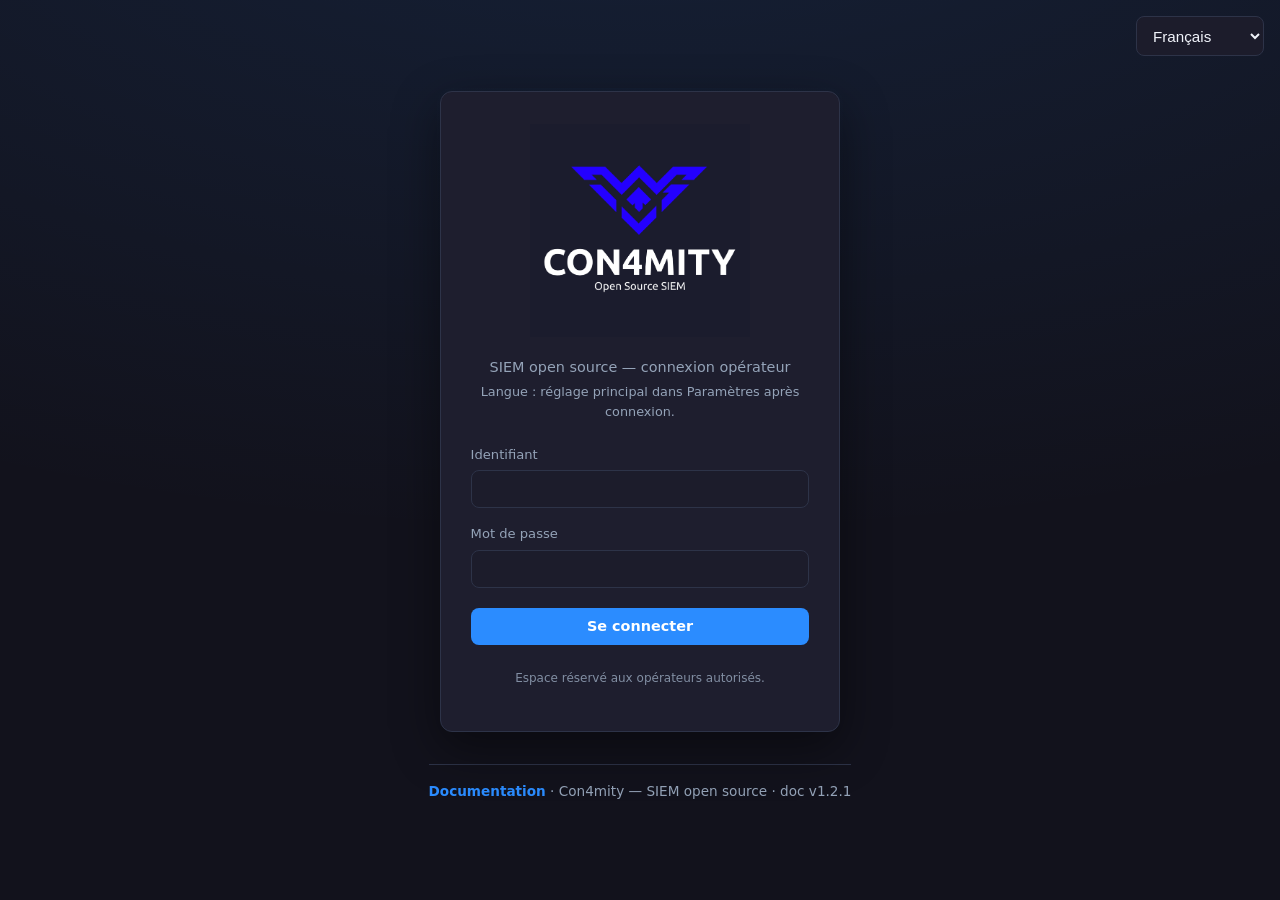
==== commit d6294afc: "Home animation removed" ====
--- a/frontend/index.html
+++ b/frontend/index.html
@@ -4,63 +4,9 @@
     <meta charset="UTF-8" />
     <meta name="viewport" content="width=device-width, initial-scale=1.0" />
     <title>Con4mity — Connexion</title>
-    <link rel="stylesheet" href="style.css?v=10" />
+    <link rel="stylesheet" href="style.css?v=11" />
   </head>
   <body class="page page--center" data-page-title-key="pageTitle.login">
-    <!-- Filtre SVG « electric border » (turbulence + displacement) — inspiré freefrontend / CodePen -->
-    <!-- 1×1 + pas de overflow:hidden : sinon Chrome peut ignorer filter:url(#…) sur du HTML -->
-    <svg
-      class="login-electric-filters"
-      width="1"
-      height="1"
-      aria-hidden="true"
-      focusable="false"
-    >
-      <defs>
-        <filter
-          id="con4mity-electric"
-          x="-60%"
-          y="-60%"
-          width="220%"
-          height="220%"
-          color-interpolation-filters="sRGB"
-        >
-          <feTurbulence
-            type="fractalNoise"
-            baseFrequency="0.045"
-            numOctaves="3"
-            seed="2"
-            result="noise"
-          >
-            <animate
-              attributeName="baseFrequency"
-              dur="2.2s"
-              values="0.032;0.09;0.045"
-              repeatCount="indefinite"
-            />
-            <animate
-              attributeName="seed"
-              dur="3.5s"
-              values="2;31;2"
-              repeatCount="indefinite"
-            />
-          </feTurbulence>
-          <!-- Contraste sur le bruit = déplacements plus « foudre », moins lisse -->
-          <feComponentTransfer in="noise" result="noiseSharp">
-            <feFuncR type="linear" slope="2.4" intercept="-0.35" />
-            <feFuncG type="linear" slope="2.4" intercept="-0.35" />
-          </feComponentTransfer>
-          <feDisplacementMap
-            in="SourceGraphic"
-            in2="noiseSharp"
-            scale="56"
-            xChannelSelector="R"
-            yChannelSelector="G"
-          />
-        </filter>
-      </defs>
-    </svg>
-
     <div class="login-toolbar">
       <label class="login-lang-label">
         <span class="visually-hidden" data-i18n="lang.label">Langue</span>
@@ -72,60 +18,42 @@
       </label>
     </div>
 
-    <div class="login-electric-wrap">
-      <div class="login-electric-ring" aria-hidden="true"></div>
+    <div class="login-wrap">
       <main class="card login-card">
-      <img
-        src="assets/logo.png?v=5"
-        alt="Con4mity"
-        class="login-logo"
-        width="220"
-        height="120"
-        decoding="async"
-      />
-      <p class="tagline" data-i18n="login.tagline">
-        SIEM open source — connexion opérateur
-      </p>
-      <p class="muted" style="font-size: 0.8rem; margin-top: -0.25rem" data-i18n="login.langHint"></p>
-      <form id="login-form" class="stack">
-        <label>
-          <span data-i18n="login.username">Identifiant</span>
-          <input name="username" type="text" autocomplete="username" required />
-        </label>
-        <label>
-          <span data-i18n="login.password">Mot de passe</span>
-          <input
-            name="password"
-            type="password"
-            autocomplete="current-password"
-            required
-          />
-        </label>
-        <button type="submit" class="btn btn--primary btn--shine">
-          <span data-i18n="login.submit">Se connecter</span>
-          <svg
-            class="btn--shine__icon"
-            width="24"
-            height="24"
-            viewBox="0 0 24 24"
-            fill="none"
-            xmlns="http://www.w3.org/2000/svg"
-            aria-hidden="true"
-          >
-            <path
-              d="M9 6l6 6-6 6"
-              stroke="currentColor"
-              stroke-width="2"
-              stroke-linecap="round"
-              stroke-linejoin="round"
+        <img
+          src="assets/logo.png?v=5"
+          alt="Con4mity"
+          class="login-logo"
+          width="220"
+          height="120"
+          decoding="async"
+        />
+        <p class="tagline" data-i18n="login.tagline">
+          SIEM open source — connexion opérateur
+        </p>
+        <p class="muted" style="font-size: 0.8rem; margin-top: -0.25rem" data-i18n="login.langHint"></p>
+        <form id="login-form" class="stack">
+          <label>
+            <span data-i18n="login.username">Identifiant</span>
+            <input name="username" type="text" autocomplete="username" required />
+          </label>
+          <label>
+            <span data-i18n="login.password">Mot de passe</span>
+            <input
+              name="password"
+              type="password"
+              autocomplete="current-password"
+              required
             />
-          </svg>
-        </button>
-        <p id="login-error" class="error" hidden></p>
-      </form>
-      <p class="login-footer" data-i18n="login.footer">
-        Espace réservé aux opérateurs autorisés.
-      </p>
+          </label>
+          <button type="submit" class="btn btn--primary login-submit">
+            <span data-i18n="login.submit">Se connecter</span>
+          </button>
+          <p id="login-error" class="error" hidden></p>
+        </form>
+        <p class="login-footer" data-i18n="login.footer">
+          Espace réservé aux opérateurs autorisés.
+        </p>
       </main>
     </div>
 
--- a/frontend/style.css
+++ b/frontend/style.css
@@ -78,70 +78,49 @@
   box-shadow: var(--shadow);
 }
 
-.login-card {
-  text-align: center;
-}
-
-/* Filtre SVG : rester dans le document sans être masqué (réf. filter: url(#con4mity-electric)) */
-.login-electric-filters {
-  position: fixed;
-  left: 0;
-  top: 0;
-  width: 1px;
-  height: 1px;
-  margin: 0;
-  padding: 0;
-  border: 0;
-  overflow: visible;
-  pointer-events: none;
-  opacity: 0;
-  z-index: -1;
-}
-
-/* Bordure « electric » bleue : anneau déformé par feTurbulence + feDisplacementMap */
-.login-electric-wrap {
+/* Page connexion : halo bleu très léger (pur CSS, sans SVG) */
+.login-wrap {
   position: relative;
   width: min(100%, 400px);
 }
 
-.login-electric-ring {
+.login-wrap::before {
+  content: "";
   position: absolute;
-  inset: -6px;
+  inset: -3px;
   z-index: 0;
+  border-radius: calc(var(--radius) + 3px);
   pointer-events: none;
-  border-radius: calc(var(--radius) + 6px);
-  /* Bandes contrastées : le displacement déforme des arêtes nettes → effet « foudre » */
-  background: repeating-linear-gradient(
-    112deg,
-    #020617 0px,
-    #020617 4px,
-    #1e3a8a 4px,
-    #1e3a8a 6px,
-    #38bdf8 6px,
-    #38bdf8 7px,
-    #f0f9ff 7px,
-    #f0f9ff 8px,
-    #38bdf8 8px,
-    #38bdf8 10px,
-    #1d4ed8 10px,
-    #1d4ed8 14px,
-    #020617 14px,
-    #020617 18px
+  background: radial-gradient(
+    ellipse 100% 50% at 50% 8%,
+    rgba(43, 140, 255, 0.09),
+    transparent 65%
   );
-  background-size: 220% 220%;
-  animation: login-electric-shift 2.8s linear infinite;
-  filter: url(#con4mity-electric);
-  /* Halo séparé : gros blur sur l’élément filtré lisse tout l’effet */
-  box-shadow: 0 0 18px rgba(59, 130, 246, 0.35);
-}
-
-@keyframes login-electric-shift {
-  0% {
-    background-position: 0% 40%;
+  opacity: 0.4;
+  animation: login-halo-soft 7s ease-in-out infinite;
+}
+
+@keyframes login-halo-soft {
+  0%,
+  100% {
+    opacity: 0.22;
   }
-  100% {
-    background-position: 100% 60%;
+  50% {
+    opacity: 0.38;
   }
+}
+
+@media (prefers-reduced-motion: reduce) {
+  .login-wrap::before {
+    animation: none;
+    opacity: 0.2;
+  }
+}
+
+/* Variante : aucun halo (ajouter class="login-wrap login-wrap--plain" sur le conteneur) */
+.login-wrap--plain::before {
+  content: none;
+  animation: none;
 }
 
 .card.login-card {
@@ -149,20 +128,11 @@
   z-index: 1;
   width: 100%;
   margin: 0;
+  text-align: center;
   border: 1px solid var(--border);
   border-radius: var(--radius);
   background: var(--panel);
   box-shadow: var(--shadow);
-}
-
-@media (prefers-reduced-motion: reduce) {
-  .login-electric-ring {
-    animation: none;
-    filter: none;
-    background: linear-gradient(135deg, #1e40af, #3b82f6, #60a5fa);
-    background-size: 100% 100%;
-    box-shadow: 0 0 20px rgba(59, 130, 246, 0.35);
-  }
 }
 
 .login-logo {
@@ -235,95 +205,9 @@
   background: var(--accent-hover);
 }
 
-/* Uiverse shine button — https://uiverse.io/adeladel522/giant-earwig-69 (login submit) */
-.btn--shine {
-  position: relative;
-  display: flex;
-  align-items: center;
-  justify-content: center;
-  gap: 0.625rem;
+.login-submit {
   width: 100%;
-  padding-block: 0.5rem;
-  padding-inline: 1.25rem;
-  border-radius: 9999px;
-  border: 3px solid rgba(255, 255, 255, 0.3);
-  outline: none;
-  overflow: hidden;
-  font-size: 0.94rem;
-  font-weight: 700;
-  box-shadow: 0 10px 20px rgba(0, 0, 0, 0.2);
-  transition: transform 0.3s ease-in-out, border-color 0.3s ease-in-out, background 0.3s ease-in-out,
-    box-shadow 0.3s ease-in-out;
-}
-
-.btn--shine .btn--shine__icon {
-  width: 24px;
-  height: 24px;
-  flex-shrink: 0;
-  transition: transform 0.3s ease-in-out;
-}
-
-.btn--shine:hover {
-  transform: scale(1.05);
-  border-color: rgba(255, 255, 255, 0.6);
-  background: var(--accent-hover);
-}
-
-.btn--shine:hover .btn--shine__icon {
-  transform: translateX(4px);
-}
-
-.btn--shine:hover::before {
-  animation: btn-shine-sweep 1.5s ease-out infinite;
-}
-
-.btn--shine::before {
-  content: "";
-  position: absolute;
-  width: 100px;
-  height: 100%;
-  top: 0;
-  left: -100px;
-  opacity: 0.6;
-  pointer-events: none;
-  background-image: linear-gradient(
-    120deg,
-    rgba(255, 255, 255, 0) 30%,
-    rgba(255, 255, 255, 0.8),
-    rgba(255, 255, 255, 0) 70%
-  );
-}
-
-.btn--shine:active {
-  transform: scale(0.98);
-}
-
-@keyframes btn-shine-sweep {
-  0% {
-    left: -100px;
-  }
-  60% {
-    left: 100%;
-  }
-  to {
-    left: 100%;
-  }
-}
-
-@media (prefers-reduced-motion: reduce) {
-  .btn--shine,
-  .btn--shine .btn--shine__icon {
-    transition: none;
-  }
-  .btn--shine:hover {
-    transform: none;
-  }
-  .btn--shine:hover .btn--shine__icon {
-    transform: none;
-  }
-  .btn--shine:hover::before {
-    animation: none;
-  }
+  margin-top: 0.25rem;
 }
 
 .btn--ghost {
